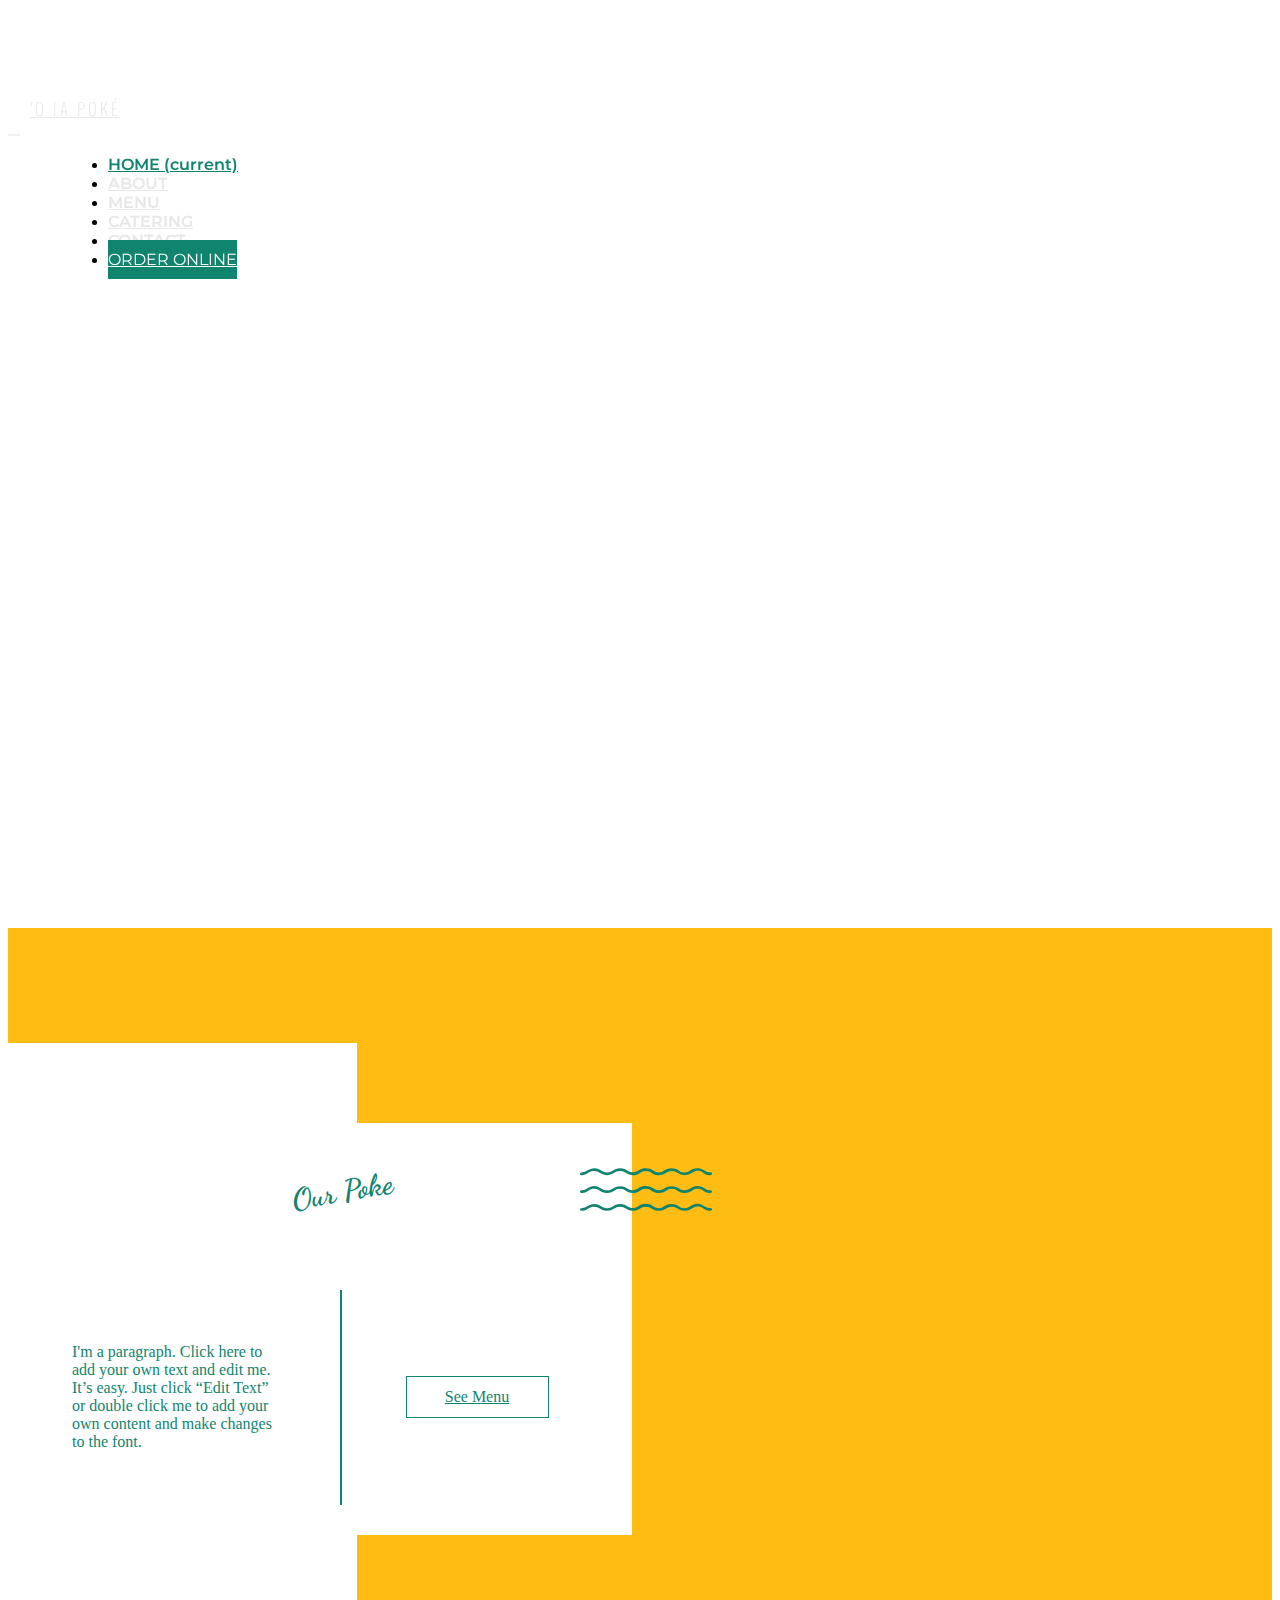
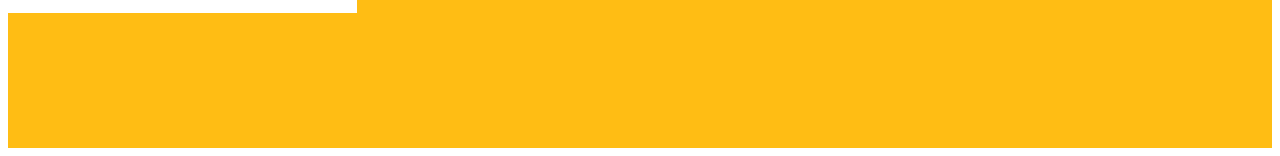
==== index.html @ 4934182b "wix template created" ====
<!DOCTYPE html>
<html lang="en">

<head>
    <meta charset="UTF-8">
    <meta http-equiv="X-UA-Compatible" content="IE=edge">
    <meta name="viewport" content="width=device-width, initial-scale=1.0">
    <title>Document</title>
    <link href="https://fonts.googleapis.com/css2?family=Oswald:wght@200;400;600&display=swap" rel="stylesheet">
    <link
        href="https://fonts.googleapis.com/css2?family=Dancing+Script:wght@400;500;600;700&family=Montserrat:wght@100;200;300;400;500;600&family=Roboto:wght@100;300;400;500&display=swap"
        rel="stylesheet">
    <link rel="stylesheet" href="https://use.fontawesome.com/releases/v5.15.2/css/all.css"
        integrity="sha384-vSIIfh2YWi9wW0r9iZe7RJPrKwp6bG+s9QZMoITbCckVJqGCCRhc+ccxNcdpHuYu" crossorigin="anonymous">
    <link rel="stylesheet" href="https://cdn.jsdelivr.net/npm/bootstrap@4.6.0/dist/css/bootstrap.min.css"
        integrity="sha384-B0vP5xmATw1+K9KRQjQERJvTumQW0nPEzvF6L/Z6nronJ3oUOFUFpCjEUQouq2+l" crossorigin="anonymous">
    <link rel="stylesheet" href="./responsive.css">
    <link rel="stylesheet" href="./style.css">
    <script src="https://code.jquery.com/jquery-3.5.1.slim.min.js"
        integrity="sha384-DfXdz2htPH0lsSSs5nCTpuj/zy4C+OGpamoFVy38MVBnE+IbbVYUew+OrCXaRkfj"
        crossorigin="anonymous"></script>
    <script src="https://cdn.jsdelivr.net/npm/popper.js@1.16.1/dist/umd/popper.min.js"
        integrity="sha384-9/reFTGAW83EW2RDu2S0VKaIzap3H66lZH81PoYlFhbGU+6BZp6G7niu735Sk7lN"
        crossorigin="anonymous"></script>
    <script src="https://cdn.jsdelivr.net/npm/bootstrap@4.6.0/dist/js/bootstrap.min.js"
        integrity="sha384-+YQ4JLhjyBLPDQt//I+STsc9iw4uQqACwlvpslubQzn4u2UU2UFM80nGisd026JF"
        crossorigin="anonymous"></script>
</head>

<body>
    <header>
        <nav class="navbar navbar-expand-lg navbar-light">
            <div class="brandarea">
                <svg preserveAspectRatio="xMidYMid meet" data-bbox="49.003 23 101.997 154"
                    xmlns="http://www.w3.org/2000/svg" width="58" height="88" viewBox="49.003 23 101.997 154"
                    data-type="color" role="img">
                    <defs>
                        <style>
                            #comp-js05lxy4 svg [data-color="1"] {
                                fill: #FFFFFF;
                            }
                        </style>
                    </defs>
                    <g>
                        <path fill="#FFFFFF"
                            d="M150.61 58.867l-10.292-5.746a11.7 11.7 0 0 0-10.99-.261c-.959.435-1.919.958-2.878 1.48 0 0-.087 0-.087.087-8.897 4.962-19.102 11.927-22.852 14.625-.262-.435-.523-.871-.959-1.219.872-2.525 2.529-7.574 4.623-13.232a.793.793 0 0 0 .611.261l11.688-.087a.873.873 0 0 0 .872-.871c0-.435-.436-.871-.872-.871h-11.775c.436-1.219.872-2.35 1.308-3.569h12.909a.873.873 0 0 0 .872-.871.874.874 0 0 0-.872-.871h-12.298c.436-1.132.872-2.35 1.396-3.482l14.828-.087a.873.873 0 0 0 .872-.871c0-.522-.349-.871-.872-.871h-14.13c.349-.783.611-1.567.959-2.35.174.174.349.348.698.348l15.089-.174a.873.873 0 0 0 .872-.871.874.874 0 0 0-.872-.871l-15.089.174h-.087l1.047-2.35c.262-.522.523-.958.785-1.393.087 0 .174.087.349.087h14.217c.523 0 .872-.348.872-.871 0-.522-.349-.871-.872-.871h-13.17c1.396-1.306 3.227-2.263 5.233-2.525l11.6-1.828c.436-.087.785-.522.698-.958s-.523-.783-.959-.696l-11.6 1.828c-3.838.609-7.152 3.047-8.809 6.616a213.332 213.332 0 0 0-3.053 7.051.79.79 0 0 0-.262.609v.087c-3.663 8.967-7.152 19.326-8.548 23.505h-.087V23.871c0-.522-.349-.871-.872-.871s-.872.348-.872.871v43.092h-.087c-1.396-4.179-4.972-14.451-8.548-23.505v-.087c0-.261-.087-.522-.262-.609-1.047-2.525-2.006-4.875-3.053-7.051-1.657-3.569-4.972-6.007-8.809-6.616l-11.6-1.828c-.436-.087-.959.261-.959.696-.087.435.262.958.698.958l11.6 1.828c2.093.348 3.925 1.306 5.408 2.699l-13.345-.174c-.523 0-.872.348-.872.871 0 .522.349.871.872.871l14.217.174c.174 0 .262-.087.436-.087l.785 1.306c.349.783.698 1.48 1.047 2.35h-.087l-15.089-.174a.873.873 0 0 0-.872.871c0 .522.349.871.872.871l15.089.174c.262 0 .523-.174.698-.348.349.783.611 1.567.959 2.35h-14.13c-.436 0-.872.348-.872.871s.349.871.872.871l14.828.087a95.104 95.104 0 0 0 1.396 3.482H77.867c-.523 0-.872.348-.872.871s.349.871.872.871h12.909c.436 1.219.872 2.438 1.308 3.569h-.087l-11.687-.091c-.436 0-.872.348-.872.871s.349.871.872.871h11.949a.794.794 0 0 0 .611-.261c2.093 5.659 3.838 10.795 4.623 13.232-.436.348-.698.783-.959 1.219-3.751-2.612-13.955-9.663-22.939-14.625 0 0-.087 0-.087-.087-.959-.522-1.919-1.045-2.878-1.48-.785-.435-1.57-.696-2.442-.871h-.174c-2.791-.696-5.844-.261-8.373 1.219l-10.205 5.746c-.436.261-.523.783-.349 1.219.262.435.785.609 1.221.348L60.6 54.689c1.657-.958 3.489-1.306 5.321-1.219l-10.467 8.183c-.349.261-.436.871-.174 1.219.174.261.436.348.698.348.174 0 .349-.087.523-.174l11.688-9.141c.611.174 1.134.348 1.744.696.523.261 1.134.609 1.657.871l-11.949 8.967c-.349.261-.436.871-.174 1.219.174.261.436.348.698.348.174 0 .349-.087.523-.174l12.473-9.576a52.915 52.915 0 0 1 2.966 1.741l-10.99 8.618c-.349.261-.436.871-.174 1.219.174.261.436.348.698.348.174 0 .349-.087.523-.174l11.513-9.054c.959.609 1.919 1.219 2.878 1.741l-10.118 7.922c-.349.261-.436.871-.174 1.219.174.261.436.348.698.348.174 0 .349-.087.523-.174l10.554-8.27.087-.087 2.878 1.828-8.984 6.964a.83.83 0 0 0-.262 1.045c-2.878.174-5.669.348-8.373.609h-.087c-1.134.087-2.181.261-3.227.348-3.838.522-7.239 2.873-8.984 6.355l-5.233 10.621c-.174.435 0 .958.349 1.132.087.087.262.087.349.087.349 0 .611-.174.785-.522l5.233-10.621a10.036 10.036 0 0 1 3.751-4.092l-3.925 12.797c-.174.435.087.958.523 1.132.087 0 .174.087.262.087a.837.837 0 0 0 .785-.609l4.71-14.19c.523-.174 1.134-.348 1.657-.348l1.832-.261-4.71 14.277c-.174.435.087.958.523 1.132.087 0 .174.087.262.087a.837.837 0 0 0 .785-.609l4.972-15.06 3.402-.261L67.144 86.9c-.174.435.087.958.523 1.132h.262c.349 0 .698-.261.872-.609l4.536-14.016c1.134-.087 2.268-.174 3.402-.174l-3.751 12.188c-.174.435.087.958.523 1.132h.262a.837.837 0 0 0 .785-.609l4.099-12.797v-.174c.698 0 1.483-.087 2.181-.087l-.087.174c-.349.261-.436.871-.174 1.219.174.261.436.348.698.348.087 0 .262 0 .349-.087l-3.053 9.228c-.174.435.087.958.523 1.132.087 0 .174.087.262.087a.837.837 0 0 0 .785-.609l3.663-11.143c0-.087.087-.261 0-.348 1.221 0 2.355-.087 3.402-.087l-3.489 10.708c-.174.435.087.958.523 1.132.087 0 .174.087.262.087a.837.837 0 0 0 .785-.609l3.576-10.795c.087-.174 0-.348 0-.435 4.361-.087 7.414-.087 7.501-.087h.087c0 .087.087.174.087.174-.087.174-.174.348-.174.522v35.257c-.698-.261-1.221-.609-1.832-1.045-1.483-.871-3.053-1.915-6.193-1.915-3.14 0-4.797 1.045-6.193 1.915-1.396.871-2.704 1.654-5.321 1.654-2.617 0-3.925-.783-5.321-1.654-1.483-.871-3.053-1.915-6.193-1.915-3.14 0-4.797 1.045-6.193 1.915-1.396.871-2.704 1.654-5.321 1.654-.523 0-.872.348-.872.871 0 .522.349.871.872.871 3.14 0 4.797-1.045 6.193-1.915 1.396-.871 2.704-1.654 5.321-1.654 2.617 0 3.925.783 5.321 1.654 1.483.871 3.14 1.915 6.193 1.915 3.053 0 4.797-1.045 6.193-1.915 1.396-.871 2.704-1.654 5.321-1.654 2.617 0 3.925.783 5.321 1.654.785.522 1.657 1.045 2.791 1.393v6.094c-.698-.261-1.221-.609-1.832-1.045-1.483-.871-3.053-1.915-6.193-1.915-3.14 0-4.797 1.045-6.193 1.915-1.396.871-2.704 1.654-5.321 1.654-2.617 0-3.925-.783-5.321-1.654-1.483-.871-3.053-1.915-6.193-1.915-3.14 0-4.797 1.045-6.193 1.915-1.396.871-2.704 1.654-5.321 1.654-.523 0-.872.348-.872.871 0 .522.349.871.872.871 3.14 0 4.797-1.045 6.193-1.915 1.396-.871 2.704-1.654 5.321-1.654 2.617 0 3.925.783 5.321 1.654 1.483.871 3.14 1.915 6.193 1.915 3.053 0 4.797-1.045 6.193-1.915 1.396-.871 2.704-1.654 5.321-1.654 2.617 0 3.925.783 5.321 1.654.785.522 1.657 1.045 2.791 1.393v4.701H54.056v.871c0 19.761 12.385 36.65 29.83 43.266-.087.174-.174.348-.174.522V177h32.795v-9.054c0-.174-.087-.435-.174-.522 17.357-6.616 29.83-23.505 29.83-43.266v-.871h-42.651v-4.701c1.134-.348 2.006-.871 2.791-1.393 1.396-.871 2.704-1.654 5.321-1.654 2.617 0 3.925.784 5.321 1.654 1.483.871 3.14 1.915 6.193 1.915 3.053 0 4.797-1.045 6.193-1.915 1.396-.871 2.704-1.654 5.321-1.654s3.925.784 5.321 1.654c1.483.871 3.14 1.915 6.193 1.915.523 0 .872-.348.872-.871 0-.522-.349-.871-.872-.871-2.617 0-3.925-.784-5.321-1.654-1.483-.871-3.053-1.915-6.193-1.915s-4.797 1.045-6.193 1.915c-1.396.871-2.704 1.654-5.321 1.654s-3.925-.784-5.321-1.654c-1.483-.871-3.053-1.915-6.193-1.915-3.14 0-4.797 1.045-6.193 1.915-.611.348-1.134.696-1.832 1.045v-6.094c1.134-.348 2.006-.871 2.791-1.393 1.396-.871 2.704-1.654 5.321-1.654 2.617 0 3.925.783 5.321 1.654 1.483.871 3.14 1.915 6.193 1.915 3.14 0 4.797-1.045 6.193-1.915 1.396-.871 2.704-1.654 5.321-1.654 2.617 0 3.925.783 5.321 1.654 1.483.871 3.14 1.915 6.193 1.915.523 0 .872-.348.872-.871 0-.522-.349-.871-.872-.871-2.617 0-3.925-.783-5.321-1.654-1.483-.871-3.053-1.915-6.193-1.915-3.14 0-4.797 1.045-6.193 1.915-1.396.871-2.704 1.654-5.321 1.654s-3.925-.783-5.321-1.654c-1.483-.871-3.053-1.915-6.193-1.915-3.14 0-4.797 1.045-6.193 1.915-.611.348-1.134.696-1.832 1.045V72.621c.087 0 3.053 0 7.501.087 0 .174-.087.348 0 .435l3.576 10.795a.837.837 0 0 0 .785.609c.087 0 .174 0 .262-.087.436-.174.698-.609.523-1.132l-3.489-10.708c1.047 0 2.268.087 3.402.087v.348l3.663 11.143a.837.837 0 0 0 .785.609c.087 0 .174 0 .262-.087.436-.174.698-.609.523-1.132l-3.053-9.228c.087.087.262.087.349.087.262 0 .523-.087.698-.348.262-.348.262-.958-.174-1.219l-.174-.174c.698 0 1.483.087 2.181.087v.174l4.099 12.797a.837.837 0 0 0 .785.609h.262c.436-.174.698-.609.523-1.132l-3.838-12.188c1.134.087 2.268.087 3.402.174l4.536 14.016a.837.837 0 0 0 .785.609h.262c.436-.174.698-.609.523-1.132l-4.274-13.319c1.134.087 2.355.174 3.402.261l4.972 15.06a.837.837 0 0 0 .785.609c.087 0 .174 0 .262-.087.436-.174.698-.609.523-1.132l-4.623-14.19 1.832.261c.611.087 1.134.261 1.744.435l4.623 14.19a.837.837 0 0 0 .785.609c.087 0 .174 0 .262-.087.436-.174.698-.609.523-1.132l-4.187-12.71c1.57.958 2.878 2.35 3.751 4.092l5.233 10.621c.174.348.436.522.785.522.087 0 .262 0 .349-.087.436-.174.611-.696.349-1.132l-5.233-10.621c-1.308-2.612-3.489-4.614-6.193-5.659-.174-.174-.523-.261-.785-.261-.611-.174-1.308-.348-2.006-.435-1.047-.174-2.093-.261-3.227-.348h-.087c-2.704-.261-5.582-.435-8.373-.609a.831.831 0 0 0-.262-1.045l-8.984-6.964 2.878-1.828s0 .087.087.087l10.554 8.27c.174.087.349.174.523.174.262 0 .523-.087.698-.348.262-.348.262-.958-.174-1.219l-10.118-7.922c.959-.609 1.919-1.219 2.878-1.741l11.775 8.793c.174.087.349.174.523.174.262 0 .523-.087.698-.348.262-.348.262-.958-.174-1.219l-10.99-8.618c1.047-.609 2.006-1.132 2.966-1.741l12.473 9.576c.174.087.349.174.523.174.262 0 .523-.087.698-.348.262-.348.262-.958-.174-1.219l-11.862-9.141c.523-.261 1.134-.609 1.657-.871.611-.261 1.134-.522 1.744-.696 0 0 0 .087.087.087l11.6 9.141c.174.087.349.174.523.174.262 0 .523-.087.698-.348.262-.348.262-.958-.174-1.219l-10.467-8.183a9.882 9.882 0 0 1 5.233 1.219l10.292 5.746c.436.261.959.087 1.221-.348.347-.17.259-.692-.177-.953zm-48.844 42.221h-3.489V96.3h3.402v4.788h.087zm-3.489-26.9c.523.261 1.134.435 1.744.435.611 0 1.221-.174 1.744-.435v2.176h-3.489v-2.176zm3.489 20.458h-3.489v-6.094h3.402v6.094h.087zm0-7.835h-3.489v-3.482h3.402v3.482h.087zm0-5.223h-3.489v-3.482h3.402v3.482h.087zM77.78 71.315l8.722-6.703.174-.174c.959.609 1.919 1.306 2.878 1.915l-6.193 4.788c-1.83 0-3.662.087-5.581.174zm8.461-.261l4.536-3.482.174-.174c2.355 1.567 4.099 2.873 5.146 3.569v.087c-1.134-.174-4.972-.174-9.856 0zm28.434 96.892v7.4H85.368v-7.4c4.623 1.567 9.507 2.438 14.653 2.438 5.147 0 10.031-.871 14.654-2.438zm-14.653.697c-24.073 0-43.785-19.5-44.221-43.614h88.53c-.524 24.113-20.236 43.614-44.309 43.614zm1.744-45.356h-3.489v-4.266c.523.087 1.047.087 1.744.087.611 0 1.221-.087 1.744-.087v4.266zm0-6.094c-.523.087-1.047.174-1.744.174-.698 0-1.221-.087-1.744-.174v-6.268c.523.087 1.047.087 1.744.087.611 0 1.221-.087 1.744-.087v6.268zm-1.744-7.835c-.611 0-1.221-.087-1.744-.174v-6.355h3.402v6.355c-.437.174-1.048.174-1.658.174zm3.837-38.478c1.047-.783 2.878-2.089 5.146-3.656.087.087.087.174.174.174l4.536 3.482h-9.856zm9.682-6.268l8.722 6.703c-1.919-.087-3.751-.174-5.495-.174l-6.193-4.788c.872-.609 1.832-1.219 2.878-1.915-.086 0 .001.087.088.174z"
                            data-color="1"></path>
                        <path fill="#FFFFFF"
                            d="M116.855 58.17l-10.379.087a.873.873 0 0 0-.872.871c0 .435.436.871.872.871l10.379-.087a.872.872 0 0 0 0-1.742z"
                            data-color="1"></path>
                        <path fill="#FFFFFF"
                            d="M93.567 59.998c.523 0 .872-.348.872-.871s-.349-.871-.872-.871l-10.379-.086c-.436 0-.872.348-.872.871s.349.871.872.871l10.379.086z"
                            data-color="1"></path>
                    </g>
                </svg>
                <a class="navbar-brand" href="#">'O IA POKÉ</a>
            </div>
            <button class="navbar-toggler" type="button" data-toggle="collapse" data-target="#navbarNav"
                aria-controls="navbarNav" aria-expanded="false" aria-label="Toggle navigation">
                <span class="navbar-toggler-icon"></span>
            </button>
            <div class="collapse navbar-collapse" id="navbarNav">
                <ul class="navbar-nav">
                    <li class="nav-item active">
                        <a class="nav-link hover-different" href="#">HOME <span class="sr-only">(current)</span></a>
                    </li>
                    <li class="nav-item">
                        <a class="nav-link color-different hover-different" href="#">ABOUT</a>
                    </li>
                    <li class="nav-item">
                        <a class="nav-link color-different hover-different" href="#">MENU</a>
                    </li>
                    <li class="nav-item">
                        <a class="nav-link color-different hover-different" href="#" tabindex="-1">CATERING</a>
                    </li>
                    <li class="nav-item">
                        <a class="nav-link color-different hover-different" href="#" tabindex="-1">CONTACT</a>
                    </li>
                    <li class="nav-item">
                        <a class="nav-link btn-green" href="#" tabindex="-1">ORDER ONLINE</a>
                    </li>
                </ul>
            </div>
        </nav>
    </header>
    <main>
        <section class="bannerarea">
            <div class="bannercontent">
                <h1 class="bannertitle">
                    ‘O ia Poké
                </h1>
                <p class="bannertext">
                    QUALITY PRODUCTS. HAWAIIAN FLAVOURS.
                </p>
                <p class="secondbannertext">
                    Open Daily for Takeout & Delivery
                </p>
            </div>
        </section>
        <section class="positionimages">
            <div class="backgroundimage">
                <img src="https://static.wixstatic.com/media/45d10e_821a466df0734899a40dfac6e19fcecb~mv2_d_1920_2880_s_2.jpg/v1/crop/x_0,y_275,w_1920,h_2562/fill/w_411,h_550,al_c,q_80,usm_0.66_1.00_0.01/sam-wermut-685704-unsplash.webp"
                    alt="">
            </div>
            <div class="svguna">
                <svg preserveAspectRatio="xMidYMid meet" data-bbox="47.499 83.002 105.003 33.999"
                    xmlns="http://www.w3.org/2000/svg" width="132" height="43" viewBox="47.499 83.002 105.003 33.999"
                    data-type="color" role="img">
                    <defs>
                        <style>
                            #comp-js4ex0gm svg [data-color="1"] {
                                fill: #10846F;
                            }
                        </style>
                    </defs>
                    <g>
                        <path fill="#10846f"
                            d="M49.427 88.593c2.19-.202 3.483-1.009 4.678-1.817 1.393-1.009 2.886-1.514 4.578-1.514 2.289 0 3.384.707 4.578 1.514 1.294.808 2.787 1.817 5.673 1.817h.099c2.886 0 4.379-.909 5.673-1.817 1.294-.808 2.289-1.514 4.479-1.514 2.289 0 3.682.707 4.777 1.514 1.294.808 2.488 1.817 5.374 1.817h.1c1.692 0 3.384-.404 4.877-1.211.398-.202.697-.404.995-.606 1.194-.808 2.289-1.514 4.578-1.514s3.384.707 4.578 1.514c.299.202.597.404.995.606 1.493.808 3.284 1.211 4.976 1.211 2.886 0 4.379-1.009 5.673-1.817 1.194-.808 2.289-1.514 4.479-1.514 2.289 0 3.284.707 4.479 1.514 1.294.909 2.787 1.817 5.673 1.817h.1c2.886 0 4.379-1.009 5.673-1.817.796-.505 1.592-1.009 2.488-1.312 1.792-.505 4.18-.404 5.773.707l.896.606c1.095.808 2.389 1.615 4.678 1.817.823.073 2.155-.032 2.155-1.185 0-.591-.473-1.071-1.056-1.071-.97 0-1.901-.025-2.841-.356-.765-.269-1.453-.696-2.139-1.124-.697-.505-1.393-.909-2.289-1.211-.498-.202-.896-.303-1.493-.404-.597-.101-1.194-.202-1.891-.202-1.194 0-2.488.202-3.583.707-1.194.505-2.19 1.312-3.384 1.918-1.095.505-2.19.808-3.384.808-2.289 0-3.185-.808-4.479-1.615-1.294-.909-2.787-1.716-5.673-1.716s-4.578 1.009-5.872 1.817c-.597.404-1.194.808-1.891 1.11-2.389.909-4.777.101-6.867-1.211-.796-.505-1.592-1.01-2.389-1.312-1.792-.606-3.981-.707-5.773-.303-1.393.303-2.488.909-3.682 1.615-1.294.808-2.787 1.514-4.379 1.514s-2.986-.606-4.28-1.413c-1.294-.808-2.787-1.817-5.673-1.817s-4.379.909-5.673 1.817c-1.294.808-2.389 1.514-4.678 1.514-1.194 0-2.289-.202-3.384-.707-1.194-.606-2.289-1.514-3.583-2.019-3.085-1.312-6.37-.505-9.057 1.211-.796.505-1.592 1.01-2.588 1.211-.597.202-1.194.202-1.692.303-.498 0-1.095.101-1.294.707-.1.404 0 .909.398 1.211.399.202 1.096.202 1.494.202z"
                            data-color="1"></path>
                        <path fill="#10846f"
                            d="M49.427 102.787c2.19-.202 3.483-1.01 4.678-1.817 1.393-1.009 2.886-1.514 4.578-1.514 2.289 0 3.384.707 4.578 1.514 1.294.808 2.787 1.817 5.673 1.817h.099c2.886 0 4.379-.909 5.673-1.817 1.294-.808 2.289-1.514 4.479-1.514 2.289 0 3.682.707 4.777 1.514 1.294.808 2.488 1.817 5.374 1.817h.1c1.692 0 3.384-.404 4.877-1.211.398-.202.697-.404.995-.606 1.194-.808 2.289-1.514 4.578-1.514s3.384.707 4.578 1.514c.299.202.597.404.995.606 1.493.808 3.284 1.211 4.976 1.211 2.886 0 4.379-1.01 5.673-1.817 1.194-.808 2.289-1.514 4.479-1.514 2.289 0 3.284.707 4.479 1.514 1.294.909 2.787 1.817 5.673 1.817h.1c2.886 0 4.379-1.01 5.673-1.817.796-.505 1.592-1.009 2.488-1.312 1.792-.505 4.18-.404 5.773.707l.896.606c1.095.808 2.389 1.615 4.678 1.817.823.073 2.155-.032 2.155-1.185 0-.591-.473-1.071-1.056-1.071-.97 0-1.901-.025-2.841-.356-.765-.269-1.453-.696-2.139-1.124-.697-.505-1.393-.909-2.289-1.211-.498-.202-.896-.303-1.493-.404-.597-.101-1.194-.202-1.891-.202-1.194 0-2.488.202-3.583.707-1.194.505-2.19 1.312-3.384 1.918-1.095.505-2.19.808-3.384.808-2.289 0-3.185-.808-4.479-1.615-1.294-.909-2.787-1.716-5.673-1.716s-4.578 1.01-5.872 1.817c-.597.404-1.194.808-1.891 1.11-2.389.909-4.777.101-6.867-1.211-.796-.505-1.592-1.01-2.389-1.312-1.792-.606-3.981-.707-5.773-.303-1.393.303-2.488.909-3.682 1.615-1.294.808-2.787 1.514-4.379 1.514s-2.986-.606-4.28-1.413c-1.294-.808-2.787-1.817-5.673-1.817s-4.379.909-5.673 1.817c-1.294.808-2.389 1.514-4.678 1.514-1.194 0-2.289-.202-3.384-.707-1.194-.606-2.289-1.514-3.583-2.019-3.085-1.312-6.37-.505-9.057 1.211-.796.505-1.592 1.01-2.588 1.211-.597.202-1.194.202-1.692.303-.498 0-1.095.101-1.294.707-.1.404 0 .909.398 1.211.399.202 1.096.202 1.494.202z"
                            data-color="1"></path>
                        <path fill="#10846f"
                            d="M49.427 116.982c2.19-.202 3.483-1.01 4.678-1.817 1.393-1.01 2.886-1.514 4.578-1.514 2.289 0 3.384.707 4.578 1.514 1.294.808 2.787 1.817 5.673 1.817h.099c2.886 0 4.379-.909 5.673-1.817 1.294-.808 2.289-1.514 4.479-1.514 2.289 0 3.682.707 4.777 1.514 1.294.808 2.488 1.817 5.374 1.817h.1c1.692 0 3.384-.404 4.877-1.211.398-.202.697-.404.995-.606 1.194-.808 2.289-1.514 4.578-1.514s3.384.707 4.578 1.514c.299.202.597.404.995.606 1.493.808 3.284 1.211 4.976 1.211 2.886 0 4.379-1.01 5.673-1.817 1.194-.808 2.289-1.514 4.479-1.514 2.289 0 3.284.707 4.479 1.514 1.294.909 2.787 1.817 5.673 1.817h.1c2.886 0 4.379-1.01 5.673-1.817.796-.505 1.592-1.01 2.488-1.312 1.792-.505 4.18-.404 5.773.707l.896.606c1.095.808 2.389 1.615 4.678 1.817.823.073 2.155-.032 2.155-1.185 0-.591-.473-1.071-1.056-1.071-.97 0-1.901-.025-2.841-.356-.765-.269-1.453-.696-2.139-1.124-.697-.505-1.393-.909-2.289-1.211-.498-.202-.896-.303-1.493-.404-.597-.101-1.194-.202-1.891-.202-1.194 0-2.488.202-3.583.707-1.194.505-2.19 1.312-3.384 1.918-1.095.505-2.19.808-3.384.808-2.289 0-3.185-.808-4.479-1.615-1.294-.909-2.787-1.716-5.673-1.716s-4.578 1.009-5.872 1.817c-.597.404-1.194.808-1.891 1.11-2.389.909-4.777.101-6.867-1.211-.796-.505-1.592-1.009-2.389-1.312-1.792-.606-3.981-.707-5.773-.303-1.393.303-2.488.909-3.682 1.615-1.294.808-2.787 1.514-4.379 1.514s-2.986-.606-4.28-1.413c-1.294-.808-2.787-1.817-5.673-1.817s-4.379.909-5.673 1.817c-1.294.808-2.389 1.514-4.678 1.514-1.194 0-2.289-.202-3.384-.707-1.194-.606-2.289-1.514-3.583-2.019-3.085-1.312-6.37-.505-9.057 1.211-.796.505-1.592 1.009-2.588 1.211-.597.202-1.194.202-1.692.303-.498 0-1.095.101-1.294.707-.1.404 0 .909.398 1.211.399.202 1.096.202 1.494.202z"
                            data-color="1"></path>
                    </g>
                </svg>
            </div>
            <div class="positionimagecontent">
                <h1 class="positionimagetitle">
                    Our Poke
                </h1>
                <div class="gverdigverd">
                    <aside class="positionleft">
                        <p class="lefttext">
                            I'm a paragraph. Click here to add your own text and edit me. It’s easy. Just click “Edit
                            Text” or double click me to add your own content and make changes to the font.
                        </p>
                    </aside>
                    <aside class="positionright">
                        <a href="#">See Menu</a>
                    </aside>
                </div>
            </div>
        </section>
        <div class="sidebar">
            <ul>
                <li><a href="#"><i class="fab fa-facebook-f"></i></a></li>
                <li><a href="#"><i class="fab fa-pinterest-p"></i></a></li>
                <li><a href="#"><i class="fab fa-youtube"></i></a></li>
                <li><a href="#"><i class="fab fa-twitter"></i></a></li>
                <li><a href="#"><i class="fab fa-instagram"></i></a></li>
            </ul>
        </div>
    </main>
</body>

</html>
---- style.css ----
/* font-family: 'Dancing Script', cursive;
font-family: 'Montserrat', sans-serif;
font-family: 'Roboto', sans-serif; 
font-family: 'Oswald', sans-serif; */

.navbar-toggler {
    border: none!important;
}

.navbar-light .navbar-toggler-icon {
    background-image: url("https://static.wixstatic.com/media/45d10e_9d91902d09d84498aa49f9bf83b8c824~mv2_d_1602_2457_s_2.gif")!important;
}

.brandarea {
    display: flex;
    flex-direction: column;
    align-items: flex-start;
    width: 135px;
}

nav {
    min-height: 129px!important;
    box-sizing: border-box!important;
}

.collapse {
    justify-content: flex-end!important;
    height: 120px!important;
    align-items: flex-start;

}

.navbar-collapse ul li {
    margin-left: 60px;
}

.brandarea svg {
    margin: auto;
}

.brandarea a {
    margin: auto!important;
    color: #e8e6e6!important;
    font-size: 17px;
    font-family: 'Oswald', sans-serif;
    letter-spacing: 3px;
    font-weight: 200;
}

header {
    background: transparent!important;
    position: fixed;
    z-index: 10;
    width: 100%;
}

.active .nav-link {
    color: #10846f!important;
}

.navbar-nav .nav-link {
    font-family: 'Montserrat', sans-serif;
    font-size: 16px;
    font-weight: 600;
    transition-duration: 0.3s!important;
}

.navbar-nav .hover-different:hover {
    color: #10846f!important;
}

.color-different {
    color: #e8e6e6!important;
}

.btn-green {
    background-color: #10846f!important;
    color: white!important;
    width: 156px;
    height: 41px;
    font-weight: 400!important;
    margin-right: 20px;
    text-align: center;
    padding: 10px 0px!important;
    letter-spacing: 0px;
}

.btn-green:hover {
    background-color: white!important;
    color: #10846f!important;
}

.bannerarea{
    background-repeat: no-repeat;
    background-image: url("https://static.wixstatic.com/media/84770f_2f0fbc24c82448d7b19dbfdf38d8b049~mv2_d_4752_3168_s_4_2.jpg/v1/fill/w_1903,h_964,al_c,q_85,usm_0.66_1.00_0.01/84770f_2f0fbc24c82448d7b19dbfdf38d8b049~mv2_d_4752_3168_s_4_2.webp");
    background-size: cover;
    display: flex;
    justify-content: center;
    align-items: center;
    max-height: 920px;
    height: 920px;
}

.bannertitle {
    font-size: 176px;
    font-weight: 600;
    font-family: 'Dancing Script', cursive;
    color: white;
    transform: rotate(350deg);
    letter-spacing: 5px;
}

.bannercontent {
    display: flex;
    justify-content: center;
    align-items: center;
    flex-direction: column;
}

.bannertext {
    color: white;
    font-size: 24px;
    font-weight: 600;
    font-family: 'Roboto', sans-serif;
    margin-top: 15px;
    letter-spacing: 3px;
}

.bannercontent .secondbannertext {
    color: white;
    font-size: 19px;
    font-weight: 600;
    font-family: 'Montserrat', sans-serif;
}


.positionimages {
    background-color: rgb(255 189 20);
    max-height: 820px;
    height: 820px;
    position: relative;
}

.backgroundimage {
    width: 431px;
    height: 570px;
    position: absolute;
    
    right: 915px;
    top: 115px;
    background-color: white;
    display: flex;
    align-items: center;
    justify-content: center;
}

.positionimagecontent {
    display: flex;
    flex-direction: column;
    justify-content: space-around;
    align-items: center;
    height: 412px;
    width: 620px;
    background-color: white;
    padding: 0px 20px 0px 60px;
    box-sizing: border-box;
    position: absolute;
   
    top: 195px;
    right: 640px;
}

.gverdigverd {
    display: flex;
    align-items: center;
    justify-content: space-around;
    height: 215px;
    width: 100%;
}

.positionleft {
    width: 50%;
    border-right: solid 2px #10846f;
    height: 100%;
    color: #10846f;
    display: flex;
    align-items: center;
    box-sizing: border-box;
}

.lefttext {
    width: 200px;
}

.positionright {
    width: 50%;
    display: flex;
    align-items: center;
    justify-content: center;
}

.positionright a {
    color: #10846f;
    width: 141px;
    height: 40px;
    display: flex;
    justify-content: center;
    align-items: center;
    border: solid 1px #10846f;
    transition-duration: 0.3s;
}

.positionright a:hover {
    color: #fff;
    background-color: #10846f;
    text-decoration: none!important;
}

.positionimagetitle {
    font-size: 30px;
    transform: rotate(350deg);
    font-family: 'Dancing Script', cursive;
    font-weight: 700;
    color: #10846f;
}

.svguna {
    position: absolute;
    
    right: 560px;
    top: 240px;
    z-index: 1;
}

.sidebar ul {
    list-style: none;
    display: flex;
    flex-direction: column;
    justify-content: space-around;
    align-items: center;
    margin: 0px;
    padding: 0px;
    height: 200px;

}

.sidebar {
    position: fixed;
    right: 20px;
    top: 295px;
    display: flex;
    justify-content: flex-start;
    width: 40px;
}

.sidebar ul li a {
    color: white;
    font-size: 16px;
    
}
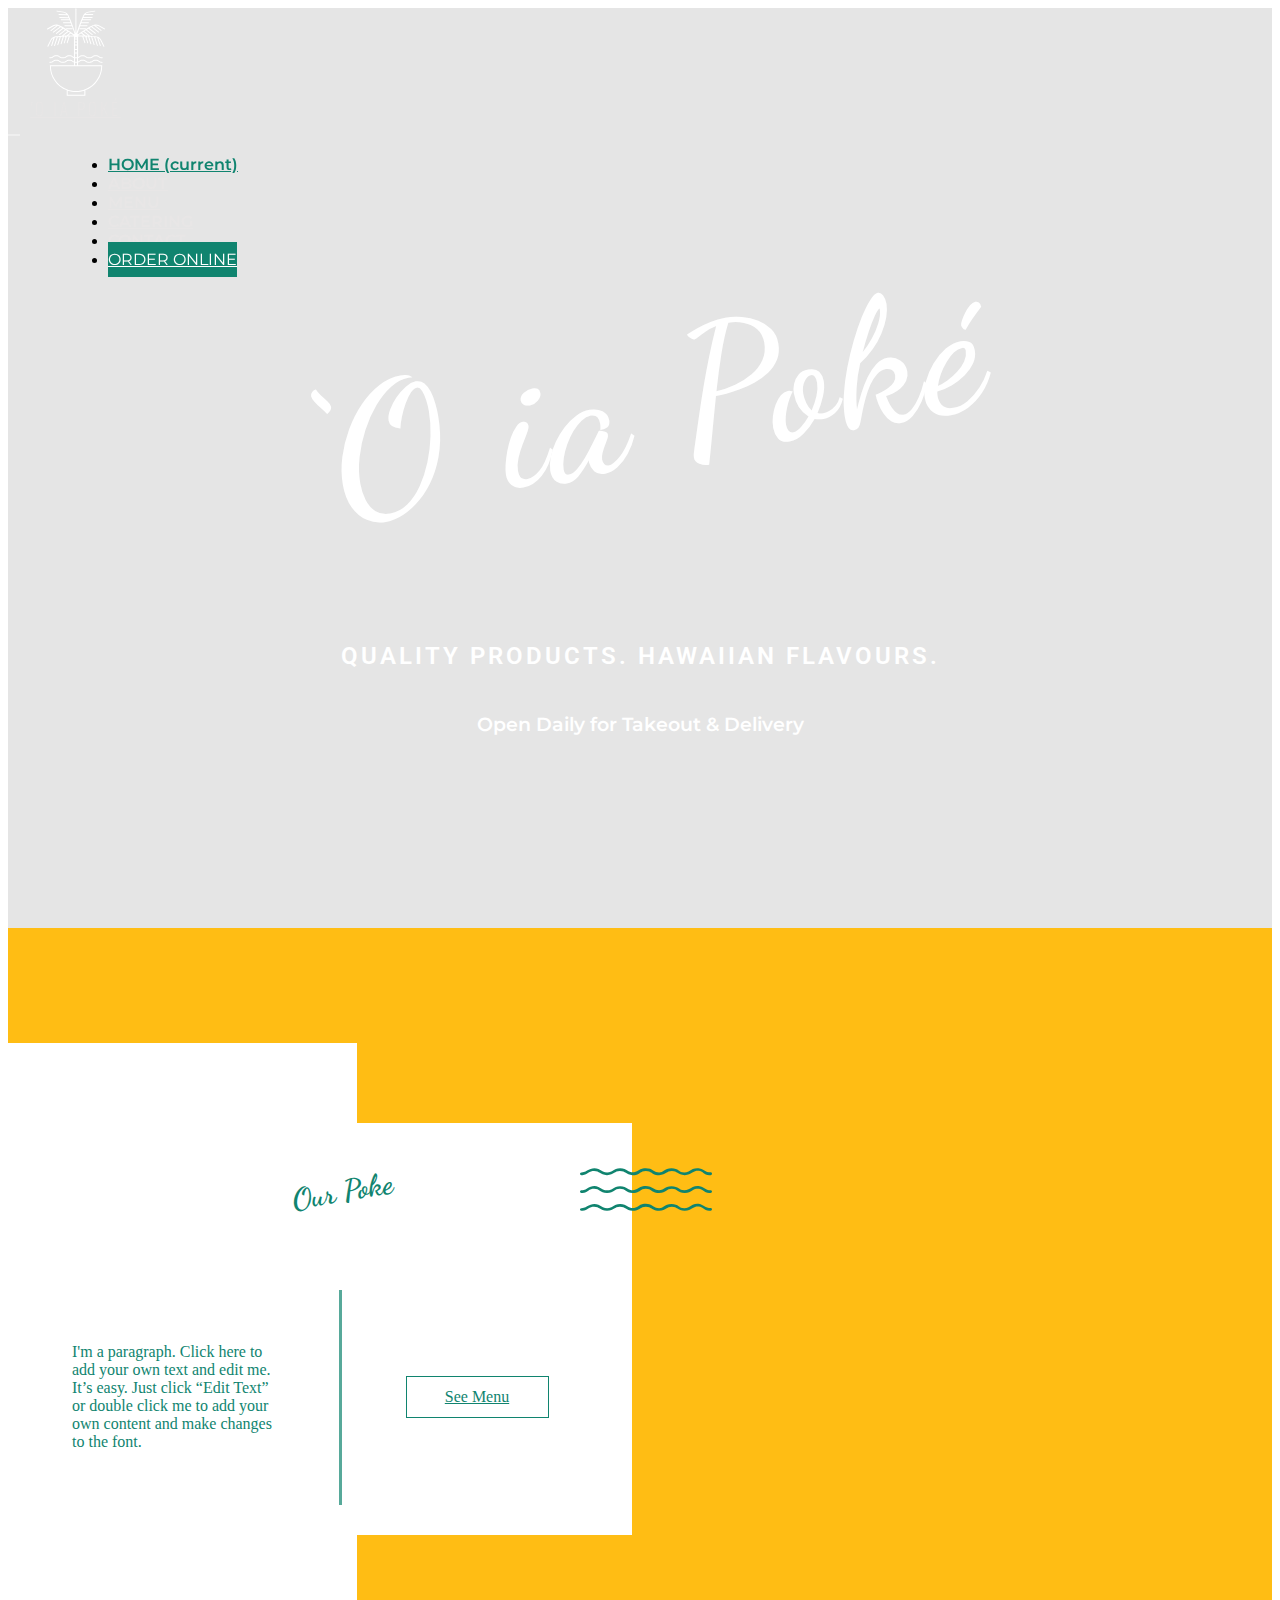
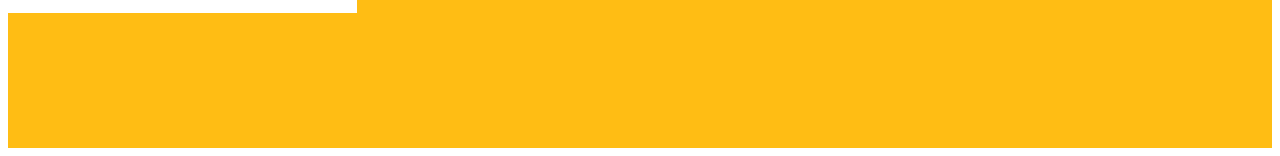
==== commit 5c8e8688: "icons changed and added blur on banner" ====
--- a/index.html
+++ b/index.html
@@ -145,9 +145,9 @@
         </section>
         <div class="sidebar">
             <ul>
-                <li><a href="#"><i class="fab fa-facebook-f"></i></a></li>
-                <li><a href="#"><i class="fab fa-pinterest-p"></i></a></li>
-                <li><a href="#"><i class="fab fa-youtube"></i></a></li>
+                <li><a href="#"><i class="fab fa-foursquare"></i></a></li>
+                <li><a href="#"><i class="fab fa-yelp"></i></a></li>
+                <li><a href="#"><i class="fab fa-tripadvisor"></i></a></li>
                 <li><a href="#"><i class="fab fa-twitter"></i></a></li>
                 <li><a href="#"><i class="fab fa-instagram"></i></a></li>
             </ul>
--- a/style.css
+++ b/style.css
@@ -63,6 +63,7 @@
     font-size: 16px;
     font-weight: 600;
     transition-duration: 0.3s!important;
+    padding: 8px 0px!important;
 }
 
 .navbar-nav .hover-different:hover {
@@ -115,6 +116,9 @@
     justify-content: center;
     align-items: center;
     flex-direction: column;
+    width: 100%;
+    height: 100%;
+    background-color: rgba(0, 0, 0, 0.1);
 }
 
 .bannertext {
@@ -145,7 +149,6 @@
     width: 431px;
     height: 570px;
     position: absolute;
-    
     right: 915px;
     top: 115px;
     background-color: white;
@@ -165,7 +168,6 @@
     padding: 0px 20px 0px 60px;
     box-sizing: border-box;
     position: absolute;
-   
     top: 195px;
     right: 640px;
 }
@@ -180,7 +182,7 @@
 
 .positionleft {
     width: 50%;
-    border-right: solid 2px #10846f;
+    border-right: solid 3px rgba(16 ,132 ,111 ,0.7);
     height: 100%;
     color: #10846f;
     display: flex;
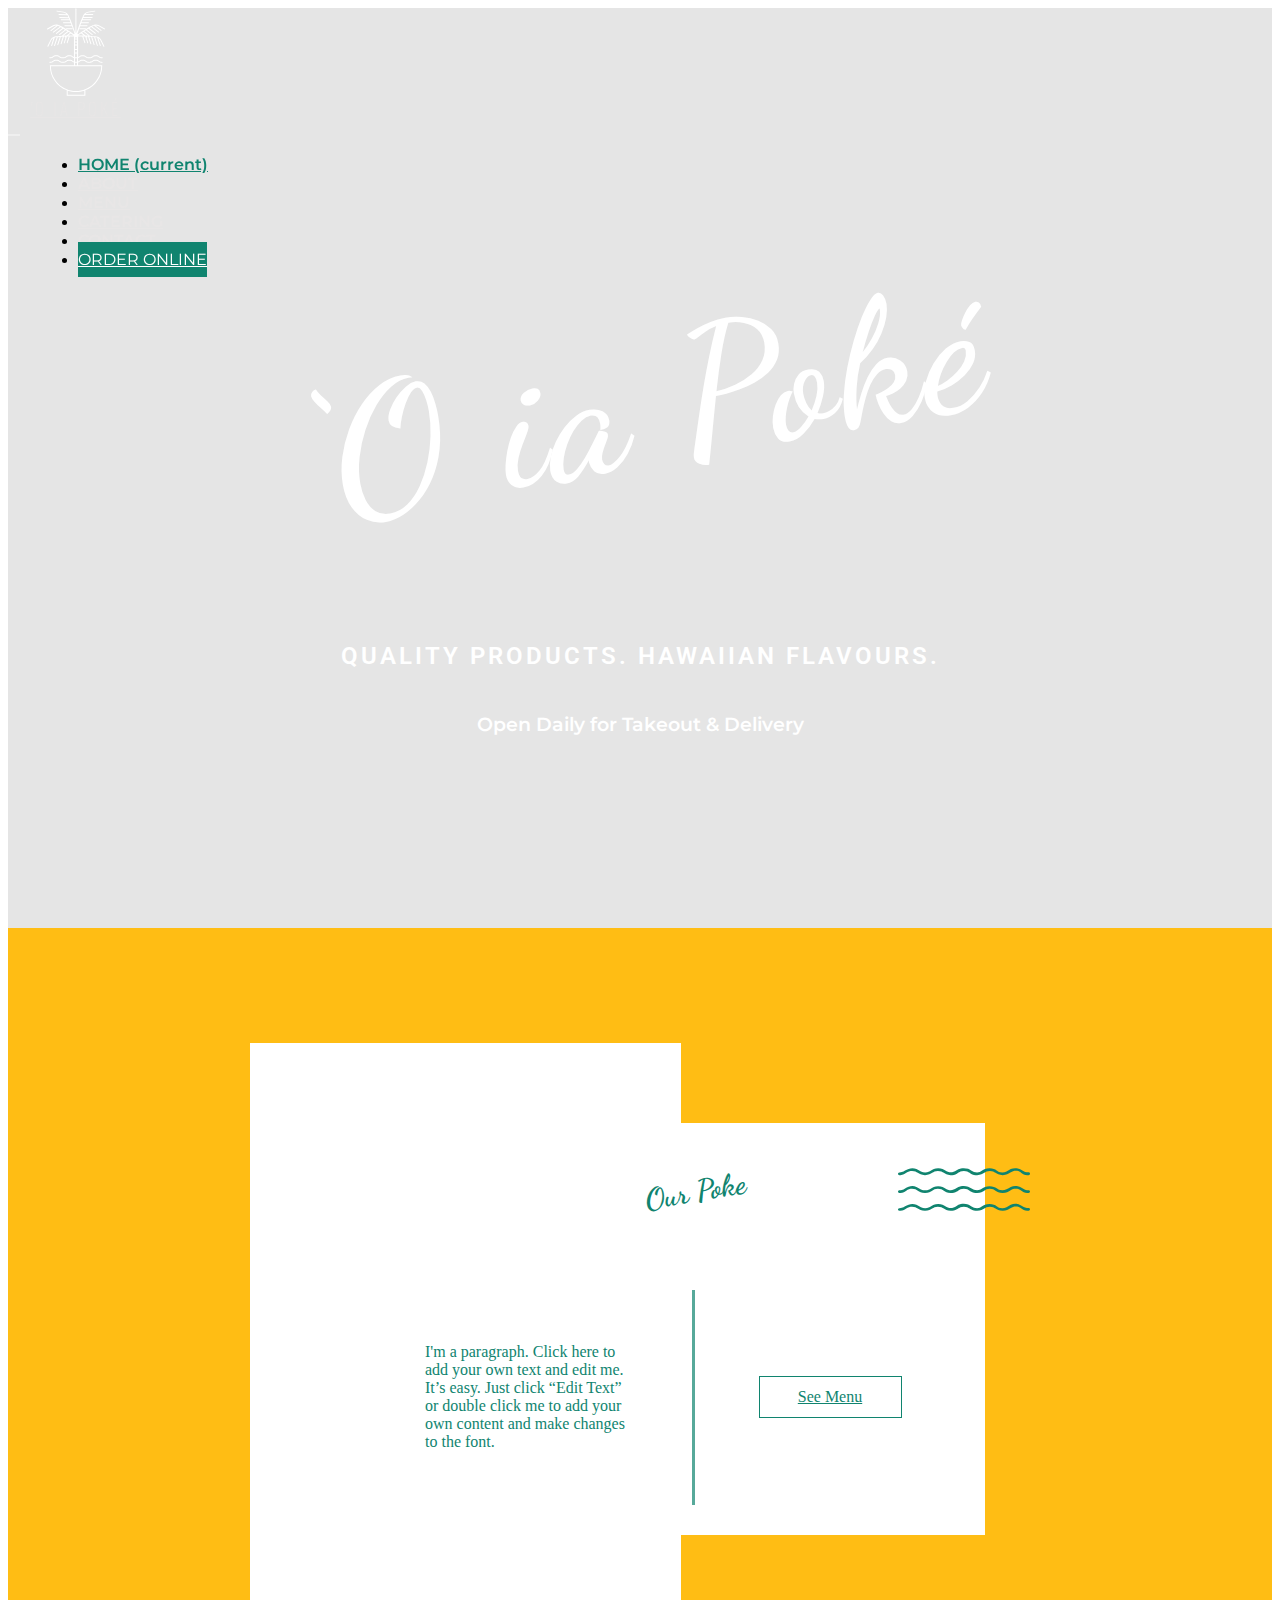
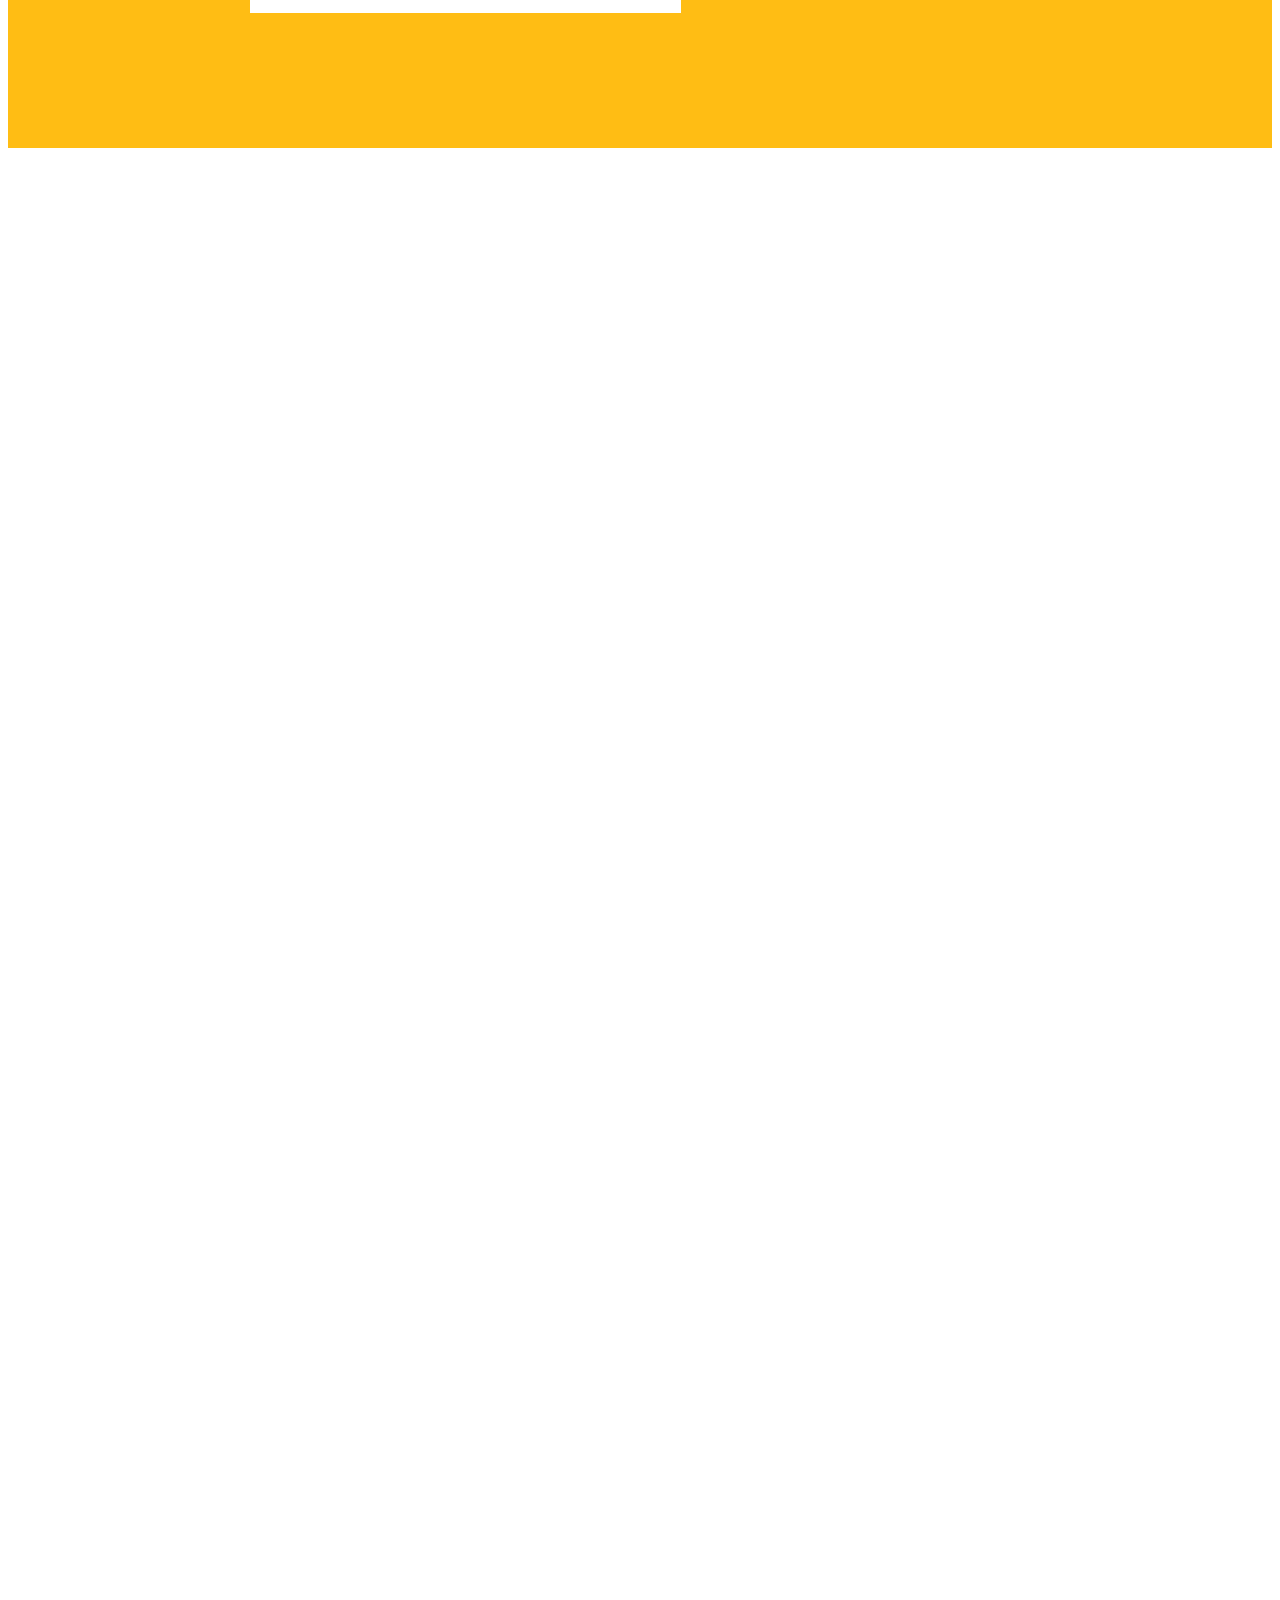
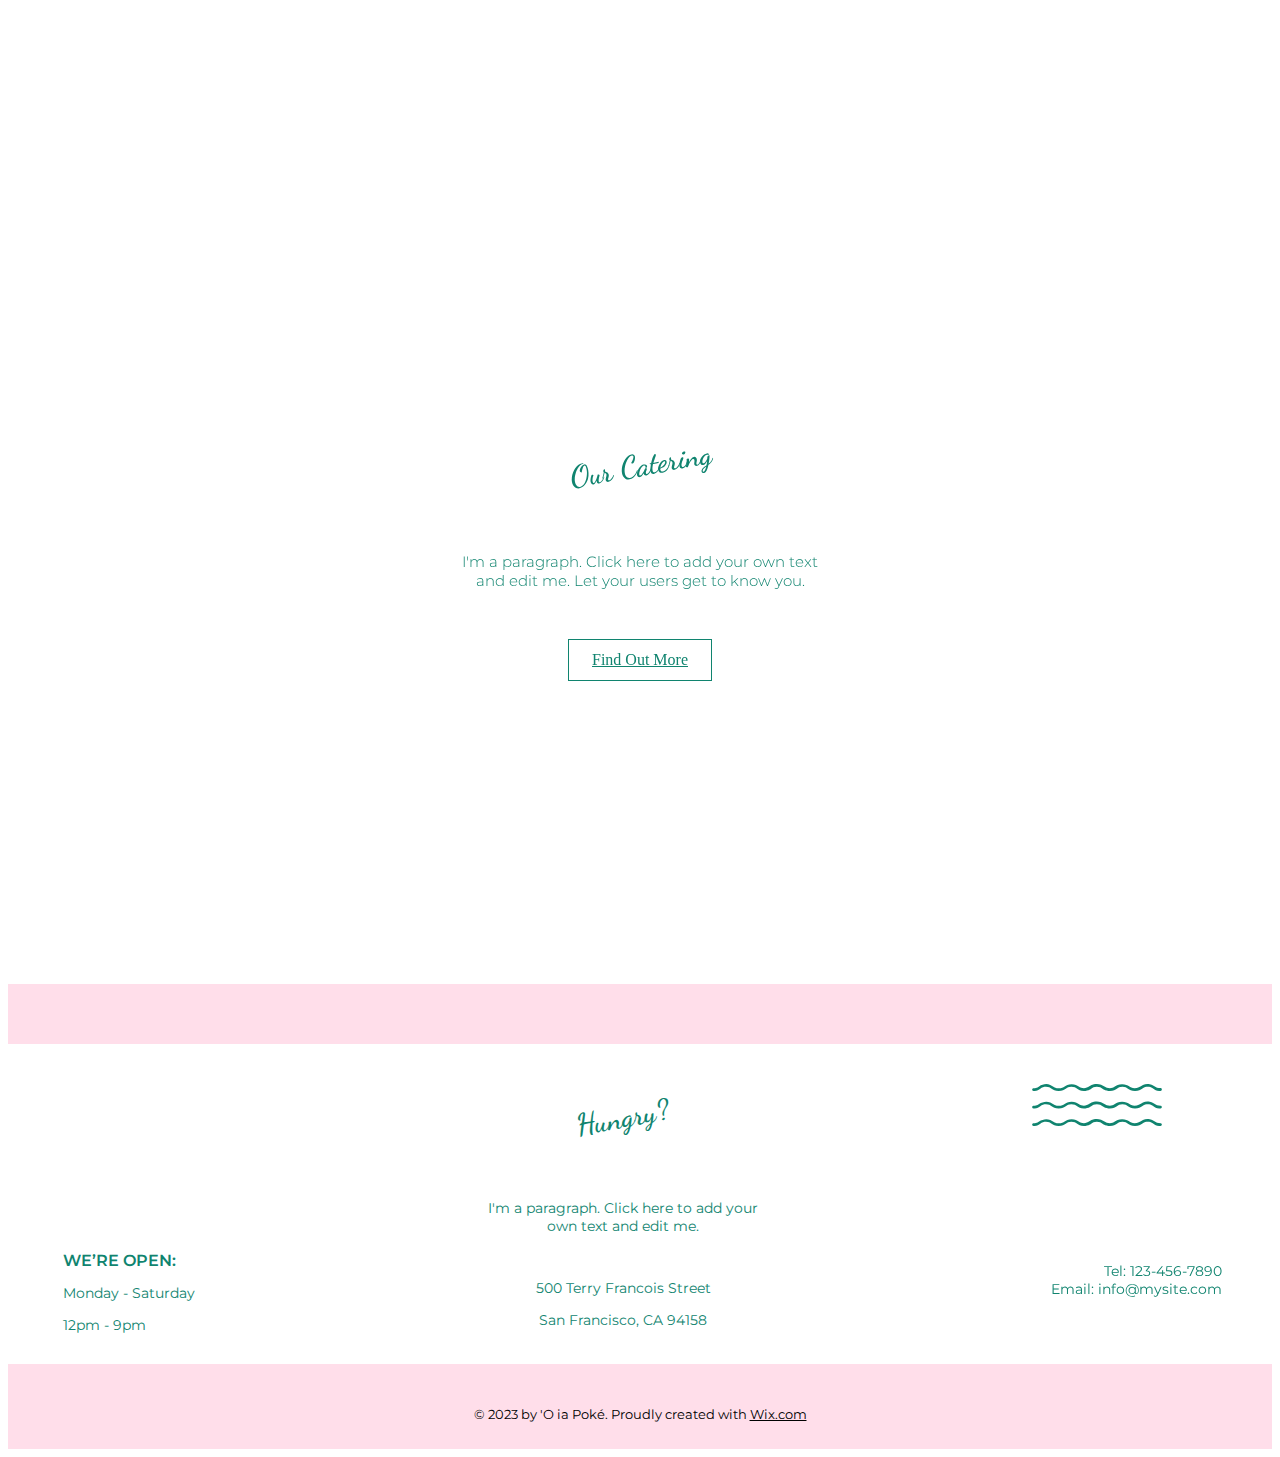
==== commit 78b77c5c: "finished home page" ====
--- a/index.html
+++ b/index.html
@@ -98,48 +98,51 @@
             </div>
         </section>
         <section class="positionimages">
-            <div class="backgroundimage">
-                <img src="https://static.wixstatic.com/media/45d10e_821a466df0734899a40dfac6e19fcecb~mv2_d_1920_2880_s_2.jpg/v1/crop/x_0,y_275,w_1920,h_2562/fill/w_411,h_550,al_c,q_80,usm_0.66_1.00_0.01/sam-wermut-685704-unsplash.webp"
-                    alt="">
-            </div>
-            <div class="svguna">
-                <svg preserveAspectRatio="xMidYMid meet" data-bbox="47.499 83.002 105.003 33.999"
-                    xmlns="http://www.w3.org/2000/svg" width="132" height="43" viewBox="47.499 83.002 105.003 33.999"
-                    data-type="color" role="img">
-                    <defs>
-                        <style>
-                            #comp-js4ex0gm svg [data-color="1"] {
-                                fill: #10846F;
-                            }
-                        </style>
-                    </defs>
-                    <g>
-                        <path fill="#10846f"
-                            d="M49.427 88.593c2.19-.202 3.483-1.009 4.678-1.817 1.393-1.009 2.886-1.514 4.578-1.514 2.289 0 3.384.707 4.578 1.514 1.294.808 2.787 1.817 5.673 1.817h.099c2.886 0 4.379-.909 5.673-1.817 1.294-.808 2.289-1.514 4.479-1.514 2.289 0 3.682.707 4.777 1.514 1.294.808 2.488 1.817 5.374 1.817h.1c1.692 0 3.384-.404 4.877-1.211.398-.202.697-.404.995-.606 1.194-.808 2.289-1.514 4.578-1.514s3.384.707 4.578 1.514c.299.202.597.404.995.606 1.493.808 3.284 1.211 4.976 1.211 2.886 0 4.379-1.009 5.673-1.817 1.194-.808 2.289-1.514 4.479-1.514 2.289 0 3.284.707 4.479 1.514 1.294.909 2.787 1.817 5.673 1.817h.1c2.886 0 4.379-1.009 5.673-1.817.796-.505 1.592-1.009 2.488-1.312 1.792-.505 4.18-.404 5.773.707l.896.606c1.095.808 2.389 1.615 4.678 1.817.823.073 2.155-.032 2.155-1.185 0-.591-.473-1.071-1.056-1.071-.97 0-1.901-.025-2.841-.356-.765-.269-1.453-.696-2.139-1.124-.697-.505-1.393-.909-2.289-1.211-.498-.202-.896-.303-1.493-.404-.597-.101-1.194-.202-1.891-.202-1.194 0-2.488.202-3.583.707-1.194.505-2.19 1.312-3.384 1.918-1.095.505-2.19.808-3.384.808-2.289 0-3.185-.808-4.479-1.615-1.294-.909-2.787-1.716-5.673-1.716s-4.578 1.009-5.872 1.817c-.597.404-1.194.808-1.891 1.11-2.389.909-4.777.101-6.867-1.211-.796-.505-1.592-1.01-2.389-1.312-1.792-.606-3.981-.707-5.773-.303-1.393.303-2.488.909-3.682 1.615-1.294.808-2.787 1.514-4.379 1.514s-2.986-.606-4.28-1.413c-1.294-.808-2.787-1.817-5.673-1.817s-4.379.909-5.673 1.817c-1.294.808-2.389 1.514-4.678 1.514-1.194 0-2.289-.202-3.384-.707-1.194-.606-2.289-1.514-3.583-2.019-3.085-1.312-6.37-.505-9.057 1.211-.796.505-1.592 1.01-2.588 1.211-.597.202-1.194.202-1.692.303-.498 0-1.095.101-1.294.707-.1.404 0 .909.398 1.211.399.202 1.096.202 1.494.202z"
-                            data-color="1"></path>
-                        <path fill="#10846f"
-                            d="M49.427 102.787c2.19-.202 3.483-1.01 4.678-1.817 1.393-1.009 2.886-1.514 4.578-1.514 2.289 0 3.384.707 4.578 1.514 1.294.808 2.787 1.817 5.673 1.817h.099c2.886 0 4.379-.909 5.673-1.817 1.294-.808 2.289-1.514 4.479-1.514 2.289 0 3.682.707 4.777 1.514 1.294.808 2.488 1.817 5.374 1.817h.1c1.692 0 3.384-.404 4.877-1.211.398-.202.697-.404.995-.606 1.194-.808 2.289-1.514 4.578-1.514s3.384.707 4.578 1.514c.299.202.597.404.995.606 1.493.808 3.284 1.211 4.976 1.211 2.886 0 4.379-1.01 5.673-1.817 1.194-.808 2.289-1.514 4.479-1.514 2.289 0 3.284.707 4.479 1.514 1.294.909 2.787 1.817 5.673 1.817h.1c2.886 0 4.379-1.01 5.673-1.817.796-.505 1.592-1.009 2.488-1.312 1.792-.505 4.18-.404 5.773.707l.896.606c1.095.808 2.389 1.615 4.678 1.817.823.073 2.155-.032 2.155-1.185 0-.591-.473-1.071-1.056-1.071-.97 0-1.901-.025-2.841-.356-.765-.269-1.453-.696-2.139-1.124-.697-.505-1.393-.909-2.289-1.211-.498-.202-.896-.303-1.493-.404-.597-.101-1.194-.202-1.891-.202-1.194 0-2.488.202-3.583.707-1.194.505-2.19 1.312-3.384 1.918-1.095.505-2.19.808-3.384.808-2.289 0-3.185-.808-4.479-1.615-1.294-.909-2.787-1.716-5.673-1.716s-4.578 1.01-5.872 1.817c-.597.404-1.194.808-1.891 1.11-2.389.909-4.777.101-6.867-1.211-.796-.505-1.592-1.01-2.389-1.312-1.792-.606-3.981-.707-5.773-.303-1.393.303-2.488.909-3.682 1.615-1.294.808-2.787 1.514-4.379 1.514s-2.986-.606-4.28-1.413c-1.294-.808-2.787-1.817-5.673-1.817s-4.379.909-5.673 1.817c-1.294.808-2.389 1.514-4.678 1.514-1.194 0-2.289-.202-3.384-.707-1.194-.606-2.289-1.514-3.583-2.019-3.085-1.312-6.37-.505-9.057 1.211-.796.505-1.592 1.01-2.588 1.211-.597.202-1.194.202-1.692.303-.498 0-1.095.101-1.294.707-.1.404 0 .909.398 1.211.399.202 1.096.202 1.494.202z"
-                            data-color="1"></path>
-                        <path fill="#10846f"
-                            d="M49.427 116.982c2.19-.202 3.483-1.01 4.678-1.817 1.393-1.01 2.886-1.514 4.578-1.514 2.289 0 3.384.707 4.578 1.514 1.294.808 2.787 1.817 5.673 1.817h.099c2.886 0 4.379-.909 5.673-1.817 1.294-.808 2.289-1.514 4.479-1.514 2.289 0 3.682.707 4.777 1.514 1.294.808 2.488 1.817 5.374 1.817h.1c1.692 0 3.384-.404 4.877-1.211.398-.202.697-.404.995-.606 1.194-.808 2.289-1.514 4.578-1.514s3.384.707 4.578 1.514c.299.202.597.404.995.606 1.493.808 3.284 1.211 4.976 1.211 2.886 0 4.379-1.01 5.673-1.817 1.194-.808 2.289-1.514 4.479-1.514 2.289 0 3.284.707 4.479 1.514 1.294.909 2.787 1.817 5.673 1.817h.1c2.886 0 4.379-1.01 5.673-1.817.796-.505 1.592-1.01 2.488-1.312 1.792-.505 4.18-.404 5.773.707l.896.606c1.095.808 2.389 1.615 4.678 1.817.823.073 2.155-.032 2.155-1.185 0-.591-.473-1.071-1.056-1.071-.97 0-1.901-.025-2.841-.356-.765-.269-1.453-.696-2.139-1.124-.697-.505-1.393-.909-2.289-1.211-.498-.202-.896-.303-1.493-.404-.597-.101-1.194-.202-1.891-.202-1.194 0-2.488.202-3.583.707-1.194.505-2.19 1.312-3.384 1.918-1.095.505-2.19.808-3.384.808-2.289 0-3.185-.808-4.479-1.615-1.294-.909-2.787-1.716-5.673-1.716s-4.578 1.009-5.872 1.817c-.597.404-1.194.808-1.891 1.11-2.389.909-4.777.101-6.867-1.211-.796-.505-1.592-1.009-2.389-1.312-1.792-.606-3.981-.707-5.773-.303-1.393.303-2.488.909-3.682 1.615-1.294.808-2.787 1.514-4.379 1.514s-2.986-.606-4.28-1.413c-1.294-.808-2.787-1.817-5.673-1.817s-4.379.909-5.673 1.817c-1.294.808-2.389 1.514-4.678 1.514-1.194 0-2.289-.202-3.384-.707-1.194-.606-2.289-1.514-3.583-2.019-3.085-1.312-6.37-.505-9.057 1.211-.796.505-1.592 1.009-2.588 1.211-.597.202-1.194.202-1.692.303-.498 0-1.095.101-1.294.707-.1.404 0 .909.398 1.211.399.202 1.096.202 1.494.202z"
-                            data-color="1"></path>
-                    </g>
-                </svg>
-            </div>
-            <div class="positionimagecontent">
-                <h1 class="positionimagetitle">
-                    Our Poke
-                </h1>
-                <div class="gverdigverd">
-                    <aside class="positionleft">
-                        <p class="lefttext">
-                            I'm a paragraph. Click here to add your own text and edit me. It’s easy. Just click “Edit
-                            Text” or double click me to add your own content and make changes to the font.
-                        </p>
-                    </aside>
-                    <aside class="positionright">
-                        <a href="#">See Menu</a>
-                    </aside>
+            <div class="position-relative">
+                <div class="backgroundimage">
+                    <img src="https://static.wixstatic.com/media/45d10e_821a466df0734899a40dfac6e19fcecb~mv2_d_1920_2880_s_2.jpg/v1/crop/x_0,y_275,w_1920,h_2562/fill/w_411,h_550,al_c,q_80,usm_0.66_1.00_0.01/sam-wermut-685704-unsplash.webp"
+                        alt="">
+                </div>
+                <div class="svguna">
+                    <svg preserveAspectRatio="xMidYMid meet" data-bbox="47.499 83.002 105.003 33.999"
+                        xmlns="http://www.w3.org/2000/svg" width="132" height="43"
+                        viewBox="47.499 83.002 105.003 33.999" data-type="color" role="img">
+                        <defs>
+                            <style>
+                                #comp-js4ex0gm svg [data-color="1"] {
+                                    fill: #10846F;
+                                }
+                            </style>
+                        </defs>
+                        <g>
+                            <path fill="#10846f"
+                                d="M49.427 88.593c2.19-.202 3.483-1.009 4.678-1.817 1.393-1.009 2.886-1.514 4.578-1.514 2.289 0 3.384.707 4.578 1.514 1.294.808 2.787 1.817 5.673 1.817h.099c2.886 0 4.379-.909 5.673-1.817 1.294-.808 2.289-1.514 4.479-1.514 2.289 0 3.682.707 4.777 1.514 1.294.808 2.488 1.817 5.374 1.817h.1c1.692 0 3.384-.404 4.877-1.211.398-.202.697-.404.995-.606 1.194-.808 2.289-1.514 4.578-1.514s3.384.707 4.578 1.514c.299.202.597.404.995.606 1.493.808 3.284 1.211 4.976 1.211 2.886 0 4.379-1.009 5.673-1.817 1.194-.808 2.289-1.514 4.479-1.514 2.289 0 3.284.707 4.479 1.514 1.294.909 2.787 1.817 5.673 1.817h.1c2.886 0 4.379-1.009 5.673-1.817.796-.505 1.592-1.009 2.488-1.312 1.792-.505 4.18-.404 5.773.707l.896.606c1.095.808 2.389 1.615 4.678 1.817.823.073 2.155-.032 2.155-1.185 0-.591-.473-1.071-1.056-1.071-.97 0-1.901-.025-2.841-.356-.765-.269-1.453-.696-2.139-1.124-.697-.505-1.393-.909-2.289-1.211-.498-.202-.896-.303-1.493-.404-.597-.101-1.194-.202-1.891-.202-1.194 0-2.488.202-3.583.707-1.194.505-2.19 1.312-3.384 1.918-1.095.505-2.19.808-3.384.808-2.289 0-3.185-.808-4.479-1.615-1.294-.909-2.787-1.716-5.673-1.716s-4.578 1.009-5.872 1.817c-.597.404-1.194.808-1.891 1.11-2.389.909-4.777.101-6.867-1.211-.796-.505-1.592-1.01-2.389-1.312-1.792-.606-3.981-.707-5.773-.303-1.393.303-2.488.909-3.682 1.615-1.294.808-2.787 1.514-4.379 1.514s-2.986-.606-4.28-1.413c-1.294-.808-2.787-1.817-5.673-1.817s-4.379.909-5.673 1.817c-1.294.808-2.389 1.514-4.678 1.514-1.194 0-2.289-.202-3.384-.707-1.194-.606-2.289-1.514-3.583-2.019-3.085-1.312-6.37-.505-9.057 1.211-.796.505-1.592 1.01-2.588 1.211-.597.202-1.194.202-1.692.303-.498 0-1.095.101-1.294.707-.1.404 0 .909.398 1.211.399.202 1.096.202 1.494.202z"
+                                data-color="1"></path>
+                            <path fill="#10846f"
+                                d="M49.427 102.787c2.19-.202 3.483-1.01 4.678-1.817 1.393-1.009 2.886-1.514 4.578-1.514 2.289 0 3.384.707 4.578 1.514 1.294.808 2.787 1.817 5.673 1.817h.099c2.886 0 4.379-.909 5.673-1.817 1.294-.808 2.289-1.514 4.479-1.514 2.289 0 3.682.707 4.777 1.514 1.294.808 2.488 1.817 5.374 1.817h.1c1.692 0 3.384-.404 4.877-1.211.398-.202.697-.404.995-.606 1.194-.808 2.289-1.514 4.578-1.514s3.384.707 4.578 1.514c.299.202.597.404.995.606 1.493.808 3.284 1.211 4.976 1.211 2.886 0 4.379-1.01 5.673-1.817 1.194-.808 2.289-1.514 4.479-1.514 2.289 0 3.284.707 4.479 1.514 1.294.909 2.787 1.817 5.673 1.817h.1c2.886 0 4.379-1.01 5.673-1.817.796-.505 1.592-1.009 2.488-1.312 1.792-.505 4.18-.404 5.773.707l.896.606c1.095.808 2.389 1.615 4.678 1.817.823.073 2.155-.032 2.155-1.185 0-.591-.473-1.071-1.056-1.071-.97 0-1.901-.025-2.841-.356-.765-.269-1.453-.696-2.139-1.124-.697-.505-1.393-.909-2.289-1.211-.498-.202-.896-.303-1.493-.404-.597-.101-1.194-.202-1.891-.202-1.194 0-2.488.202-3.583.707-1.194.505-2.19 1.312-3.384 1.918-1.095.505-2.19.808-3.384.808-2.289 0-3.185-.808-4.479-1.615-1.294-.909-2.787-1.716-5.673-1.716s-4.578 1.01-5.872 1.817c-.597.404-1.194.808-1.891 1.11-2.389.909-4.777.101-6.867-1.211-.796-.505-1.592-1.01-2.389-1.312-1.792-.606-3.981-.707-5.773-.303-1.393.303-2.488.909-3.682 1.615-1.294.808-2.787 1.514-4.379 1.514s-2.986-.606-4.28-1.413c-1.294-.808-2.787-1.817-5.673-1.817s-4.379.909-5.673 1.817c-1.294.808-2.389 1.514-4.678 1.514-1.194 0-2.289-.202-3.384-.707-1.194-.606-2.289-1.514-3.583-2.019-3.085-1.312-6.37-.505-9.057 1.211-.796.505-1.592 1.01-2.588 1.211-.597.202-1.194.202-1.692.303-.498 0-1.095.101-1.294.707-.1.404 0 .909.398 1.211.399.202 1.096.202 1.494.202z"
+                                data-color="1"></path>
+                            <path fill="#10846f"
+                                d="M49.427 116.982c2.19-.202 3.483-1.01 4.678-1.817 1.393-1.01 2.886-1.514 4.578-1.514 2.289 0 3.384.707 4.578 1.514 1.294.808 2.787 1.817 5.673 1.817h.099c2.886 0 4.379-.909 5.673-1.817 1.294-.808 2.289-1.514 4.479-1.514 2.289 0 3.682.707 4.777 1.514 1.294.808 2.488 1.817 5.374 1.817h.1c1.692 0 3.384-.404 4.877-1.211.398-.202.697-.404.995-.606 1.194-.808 2.289-1.514 4.578-1.514s3.384.707 4.578 1.514c.299.202.597.404.995.606 1.493.808 3.284 1.211 4.976 1.211 2.886 0 4.379-1.01 5.673-1.817 1.194-.808 2.289-1.514 4.479-1.514 2.289 0 3.284.707 4.479 1.514 1.294.909 2.787 1.817 5.673 1.817h.1c2.886 0 4.379-1.01 5.673-1.817.796-.505 1.592-1.01 2.488-1.312 1.792-.505 4.18-.404 5.773.707l.896.606c1.095.808 2.389 1.615 4.678 1.817.823.073 2.155-.032 2.155-1.185 0-.591-.473-1.071-1.056-1.071-.97 0-1.901-.025-2.841-.356-.765-.269-1.453-.696-2.139-1.124-.697-.505-1.393-.909-2.289-1.211-.498-.202-.896-.303-1.493-.404-.597-.101-1.194-.202-1.891-.202-1.194 0-2.488.202-3.583.707-1.194.505-2.19 1.312-3.384 1.918-1.095.505-2.19.808-3.384.808-2.289 0-3.185-.808-4.479-1.615-1.294-.909-2.787-1.716-5.673-1.716s-4.578 1.009-5.872 1.817c-.597.404-1.194.808-1.891 1.11-2.389.909-4.777.101-6.867-1.211-.796-.505-1.592-1.009-2.389-1.312-1.792-.606-3.981-.707-5.773-.303-1.393.303-2.488.909-3.682 1.615-1.294.808-2.787 1.514-4.379 1.514s-2.986-.606-4.28-1.413c-1.294-.808-2.787-1.817-5.673-1.817s-4.379.909-5.673 1.817c-1.294.808-2.389 1.514-4.678 1.514-1.194 0-2.289-.202-3.384-.707-1.194-.606-2.289-1.514-3.583-2.019-3.085-1.312-6.37-.505-9.057 1.211-.796.505-1.592 1.009-2.588 1.211-.597.202-1.194.202-1.692.303-.498 0-1.095.101-1.294.707-.1.404 0 .909.398 1.211.399.202 1.096.202 1.494.202z"
+                                data-color="1"></path>
+                        </g>
+                    </svg>
+                </div>
+                <div class="positionimagecontent">
+                    <h1 class="positionimagetitle">
+                        Our Poke
+                    </h1>
+                    <div class="gverdigverd">
+                        <aside class="positionleft">
+                            <p class="lefttext">
+                                I'm a paragraph. Click here to add your own text and edit me. It’s easy. Just click
+                                “Edit
+                                Text” or double click me to add your own content and make changes to the font.
+                            </p>
+                        </aside>
+                        <aside class="positionright">
+                            <a href="#">See Menu</a>
+                        </aside>
+                    </div>
                 </div>
             </div>
         </section>
@@ -152,7 +155,96 @@
                 <li><a href="#"><i class="fab fa-instagram"></i></a></li>
             </ul>
         </div>
+        <section class="photoarea">
+            <div class="allphotos">
+                <div class="ph photo"><i class="far fa-heart"></i></div>
+                <div class="ph photo-two"><i class="far fa-heart"></i></div>
+                <div class="ph photo-three"><i class="far fa-heart"></i></div>
+                <div class="ph photo-four"><i class="far fa-heart"></i></div>
+                <div class="ph photo-five"><i class="far fa-heart"></i></div>
+                <div class="ph photo-six"><i class="far fa-heart"></i></div>
+                <div class="ph photo-seven"><i class="far fa-heart"></i></div>
+                <div class="ph photo-eight"><i class="far fa-heart"></i></div>
+            </div>
+        </section>
+        <section class="bottombannerarea">
+            <div class="botbannercnt">
+                <svg preserveAspectRatio="xMidYMid meet" data-bbox="13.271 11.872 253.453 158.258"
+                xmlns="http://www.w3.org/2000/svg" width="461" height="288" viewBox="13.271 11.872 253.453 158.258"
+                data-type="shape" role="img">
+                <g>
+                    <path fill="#fff"
+                        d="M255.952 13.997c-3.405 0-3.416-2.124-6.81-2.124-3.394 0-3.405 2.124-6.81 2.124s-3.416-2.124-6.81-2.124-3.405 2.124-6.81 2.124-3.416-2.124-6.81-2.124c-3.394 0-3.405 2.124-6.81 2.124s-3.416-2.124-6.81-2.124c-3.394 0-3.405 2.124-6.81 2.124s-3.416-2.124-6.81-2.124c-3.394 0-3.405 2.124-6.81 2.124s-3.416-2.124-6.81-2.124c-3.394 0-3.405 2.124-6.81 2.124s-3.416-2.124-6.81-2.124-3.405 2.124-6.81 2.124-3.416-2.124-6.81-2.124c-3.394 0-3.405 2.124-6.81 2.124s-3.416-2.124-6.81-2.124c-3.394 0-3.405 2.124-6.81 2.124s-3.416-2.124-6.81-2.124c-3.394 0-3.405 2.124-6.81 2.124s-3.416-2.124-6.81-2.124c-3.394 0-3.405 2.124-6.81 2.124s-3.416-2.124-6.81-2.124-3.405 2.124-6.81 2.124-3.416-2.124-6.81-2.124c-3.394 0-3.405 2.124-6.81 2.124s-3.416-2.124-6.81-2.124c-3.394 0-3.405 2.124-6.81 2.124s-3.416-2.124-6.81-2.124c-3.394 0-3.405 2.124-6.81 2.124s-3.416-2.125-6.81-2.125c-3.394 0-3.405 2.125-6.81 2.125s-3.416-2.125-6.81-2.125-3.405 2.125-6.81 2.125-3.416-2.125-6.81-2.125c-1.657 0-2.507.507-3.34 1.025-.506.816-.991 1.668-.991 3.293 0 3.405 2.124 3.416 2.124 6.81s-2.124 3.405-2.124 6.81 2.124 3.416 2.124 6.81c0 3.394-2.124 3.405-2.124 6.81s2.124 3.416 2.124 6.81c0 3.394-2.124 3.405-2.124 6.81s2.124 3.416 2.124 6.81c0 3.394-2.124 3.405-2.124 6.81s2.124 3.416 2.124 6.81c0 3.394-2.124 3.405-2.124 6.81s2.124 3.416 2.124 6.81c0 3.394-2.124 3.405-2.124 6.81s2.124 3.416 2.124 6.81c0 3.394-2.124 3.405-2.124 6.81s2.124 3.416 2.124 6.81c0 3.394-2.124 3.405-2.124 6.81s2.124 3.416 2.124 6.81c0 3.394-2.124 3.405-2.124 6.81s2.124 3.416 2.124 6.81-2.124 3.405-2.124 6.81 2.124 3.416 2.124 6.81-2.124 3.405-2.124 6.81c0 1.314.317 2.121.705 2.814 1.008.599 1.842 1.306 3.801 1.306 3.394 0 3.405-2.124 6.81-2.124s3.416 2.124 6.81 2.124 3.405-2.124 6.81-2.124 3.416 2.124 6.81 2.124c3.394 0 3.405-2.124 6.81-2.124s3.416 2.124 6.81 2.124c3.394 0 3.405-2.124 6.81-2.124s3.416 2.124 6.81 2.124c3.394 0 3.405-2.124 6.81-2.124s3.416 2.124 6.81 2.124c3.394 0 3.405-2.124 6.81-2.124s3.416 2.124 6.81 2.124c3.394 0 3.405-2.124 6.81-2.124s3.416 2.124 6.81 2.124c3.394 0 3.405-2.124 6.81-2.124s3.416 2.124 6.81 2.124c3.394 0 3.405-2.124 6.81-2.124s3.416 2.124 6.81 2.124c3.394 0 3.405-2.124 6.81-2.124s3.416 2.124 6.81 2.124c3.394 0 3.405-2.124 6.81-2.124s3.416 2.124 6.81 2.124c3.394 0 3.405-2.124 6.81-2.124s3.416 2.124 6.81 2.124 3.405-2.124 6.81-2.124 3.416 2.124 6.81 2.124 3.405-2.124 6.81-2.124 3.416 2.124 6.81 2.124 3.405-2.124 6.81-2.124 3.416 2.124 6.81 2.124c3.394 0 3.405-2.124 6.81-2.124s3.416 2.124 6.81 2.124c3.394 0 3.405-2.124 6.81-2.124s3.416 2.124 6.81 2.124c3.394 0 3.405-2.124 6.81-2.124s3.416 2.124 6.81 2.124c1.076 0 1.811-.214 2.423-.506.61-1.055 1.364-1.878 1.364-3.901 0-3.394-2.124-3.405-2.124-6.81s2.124-3.416 2.124-6.81c0-3.394-2.124-3.405-2.124-6.81s2.124-3.416 2.124-6.81c0-3.394-2.124-3.405-2.124-6.81s2.124-3.416 2.124-6.81c0-3.394-2.124-3.405-2.124-6.81s2.124-3.416 2.124-6.81-2.124-3.405-2.124-6.81 2.124-3.416 2.124-6.81c0-3.394-2.124-3.405-2.124-6.81s2.124-3.416 2.124-6.81c0-3.394-2.124-3.405-2.124-6.81s2.124-3.416 2.124-6.81c0-3.394-2.124-3.405-2.124-6.81s2.124-3.416 2.124-6.81c0-3.394-2.124-3.405-2.124-6.81s2.124-3.416 2.124-6.81c0-3.394-2.124-3.405-2.124-6.81s2.124-3.416 2.124-6.81c0-3.394-2.124-3.405-2.124-6.81s2.124-3.416 2.124-6.81c0-1.563-.451-2.408-.938-3.198-.744-.444-1.575-.833-3.025-.833-3.392.001-3.404 2.125-6.809 2.125z">
+                    </path>
+                </g>
+            </svg>
+            <div class="bottombannercontent">
+                <h1 class="bottombannertitle">
+                    Our Catering
+                </h1>
+                <p class="bottombannertitletext">
+                    I'm a paragraph. Click here to add your own text and edit me. Let your users get to know you.
+                </p>
+                <a href="#" class="findmore">
+                    Find Out More
+                </a>
+            </div>
+            </div>
+            <img src="https://static.wixstatic.com/media/45d10e_01a8eb9619c64fbaa4c9a3cc8a22e6fb~mv2_d_2992_3740_s_4_2.jpg/v1/fill/w_1903,h_917,al_c,q_85,usm_0.66_1.00_0.01/45d10e_01a8eb9619c64fbaa4c9a3cc8a22e6fb~mv2_d_2992_3740_s_4_2.webp"
+                alt="">
+        </section>
     </main>
+    <footer>
+        <div class="footercontent">
+            <div class="footleft">
+                <h3>WE’RE OPEN:</h3>
+                <p>Monday - Saturday </p>
+                <p>12pm - 9pm</p>
+            </div>
+            <div class="footmid">
+                <h1 class="foottitle">
+                    Hungry?
+                </h1>
+                <p>I'm a paragraph. Click here to add your own text and edit me.</p>
+                    <div class="txt">
+                        <p>500 Terry Francois Street</p>
+                        <p>San Francisco, CA 94158</p>
+                    </div>
+            </div>
+            <div class="footright">
+                <svg preserveAspectRatio="xMidYMid meet" data-bbox="47.499 83.002 105.003 33.999"
+                        xmlns="http://www.w3.org/2000/svg" width="132" height="42"
+                        viewBox="47.499 83.002 105.003 33.999" data-type="color" role="img">
+                        <defs>
+                            <style>
+                                #comp-js4ex0gm svg [data-color="1"] {
+                                    fill: #10846F;
+                                }
+                            </style>
+                        </defs>
+                        <g>
+                            <path fill="#10846f"
+                                d="M49.427 88.593c2.19-.202 3.483-1.009 4.678-1.817 1.393-1.009 2.886-1.514 4.578-1.514 2.289 0 3.384.707 4.578 1.514 1.294.808 2.787 1.817 5.673 1.817h.099c2.886 0 4.379-.909 5.673-1.817 1.294-.808 2.289-1.514 4.479-1.514 2.289 0 3.682.707 4.777 1.514 1.294.808 2.488 1.817 5.374 1.817h.1c1.692 0 3.384-.404 4.877-1.211.398-.202.697-.404.995-.606 1.194-.808 2.289-1.514 4.578-1.514s3.384.707 4.578 1.514c.299.202.597.404.995.606 1.493.808 3.284 1.211 4.976 1.211 2.886 0 4.379-1.009 5.673-1.817 1.194-.808 2.289-1.514 4.479-1.514 2.289 0 3.284.707 4.479 1.514 1.294.909 2.787 1.817 5.673 1.817h.1c2.886 0 4.379-1.009 5.673-1.817.796-.505 1.592-1.009 2.488-1.312 1.792-.505 4.18-.404 5.773.707l.896.606c1.095.808 2.389 1.615 4.678 1.817.823.073 2.155-.032 2.155-1.185 0-.591-.473-1.071-1.056-1.071-.97 0-1.901-.025-2.841-.356-.765-.269-1.453-.696-2.139-1.124-.697-.505-1.393-.909-2.289-1.211-.498-.202-.896-.303-1.493-.404-.597-.101-1.194-.202-1.891-.202-1.194 0-2.488.202-3.583.707-1.194.505-2.19 1.312-3.384 1.918-1.095.505-2.19.808-3.384.808-2.289 0-3.185-.808-4.479-1.615-1.294-.909-2.787-1.716-5.673-1.716s-4.578 1.009-5.872 1.817c-.597.404-1.194.808-1.891 1.11-2.389.909-4.777.101-6.867-1.211-.796-.505-1.592-1.01-2.389-1.312-1.792-.606-3.981-.707-5.773-.303-1.393.303-2.488.909-3.682 1.615-1.294.808-2.787 1.514-4.379 1.514s-2.986-.606-4.28-1.413c-1.294-.808-2.787-1.817-5.673-1.817s-4.379.909-5.673 1.817c-1.294.808-2.389 1.514-4.678 1.514-1.194 0-2.289-.202-3.384-.707-1.194-.606-2.289-1.514-3.583-2.019-3.085-1.312-6.37-.505-9.057 1.211-.796.505-1.592 1.01-2.588 1.211-.597.202-1.194.202-1.692.303-.498 0-1.095.101-1.294.707-.1.404 0 .909.398 1.211.399.202 1.096.202 1.494.202z"
+                                data-color="1"></path>
+                            <path fill="#10846f"
+                                d="M49.427 102.787c2.19-.202 3.483-1.01 4.678-1.817 1.393-1.009 2.886-1.514 4.578-1.514 2.289 0 3.384.707 4.578 1.514 1.294.808 2.787 1.817 5.673 1.817h.099c2.886 0 4.379-.909 5.673-1.817 1.294-.808 2.289-1.514 4.479-1.514 2.289 0 3.682.707 4.777 1.514 1.294.808 2.488 1.817 5.374 1.817h.1c1.692 0 3.384-.404 4.877-1.211.398-.202.697-.404.995-.606 1.194-.808 2.289-1.514 4.578-1.514s3.384.707 4.578 1.514c.299.202.597.404.995.606 1.493.808 3.284 1.211 4.976 1.211 2.886 0 4.379-1.01 5.673-1.817 1.194-.808 2.289-1.514 4.479-1.514 2.289 0 3.284.707 4.479 1.514 1.294.909 2.787 1.817 5.673 1.817h.1c2.886 0 4.379-1.01 5.673-1.817.796-.505 1.592-1.009 2.488-1.312 1.792-.505 4.18-.404 5.773.707l.896.606c1.095.808 2.389 1.615 4.678 1.817.823.073 2.155-.032 2.155-1.185 0-.591-.473-1.071-1.056-1.071-.97 0-1.901-.025-2.841-.356-.765-.269-1.453-.696-2.139-1.124-.697-.505-1.393-.909-2.289-1.211-.498-.202-.896-.303-1.493-.404-.597-.101-1.194-.202-1.891-.202-1.194 0-2.488.202-3.583.707-1.194.505-2.19 1.312-3.384 1.918-1.095.505-2.19.808-3.384.808-2.289 0-3.185-.808-4.479-1.615-1.294-.909-2.787-1.716-5.673-1.716s-4.578 1.01-5.872 1.817c-.597.404-1.194.808-1.891 1.11-2.389.909-4.777.101-6.867-1.211-.796-.505-1.592-1.01-2.389-1.312-1.792-.606-3.981-.707-5.773-.303-1.393.303-2.488.909-3.682 1.615-1.294.808-2.787 1.514-4.379 1.514s-2.986-.606-4.28-1.413c-1.294-.808-2.787-1.817-5.673-1.817s-4.379.909-5.673 1.817c-1.294.808-2.389 1.514-4.678 1.514-1.194 0-2.289-.202-3.384-.707-1.194-.606-2.289-1.514-3.583-2.019-3.085-1.312-6.37-.505-9.057 1.211-.796.505-1.592 1.01-2.588 1.211-.597.202-1.194.202-1.692.303-.498 0-1.095.101-1.294.707-.1.404 0 .909.398 1.211.399.202 1.096.202 1.494.202z"
+                                data-color="1"></path>
+                            <path fill="#10846f"
+                                d="M49.427 116.982c2.19-.202 3.483-1.01 4.678-1.817 1.393-1.01 2.886-1.514 4.578-1.514 2.289 0 3.384.707 4.578 1.514 1.294.808 2.787 1.817 5.673 1.817h.099c2.886 0 4.379-.909 5.673-1.817 1.294-.808 2.289-1.514 4.479-1.514 2.289 0 3.682.707 4.777 1.514 1.294.808 2.488 1.817 5.374 1.817h.1c1.692 0 3.384-.404 4.877-1.211.398-.202.697-.404.995-.606 1.194-.808 2.289-1.514 4.578-1.514s3.384.707 4.578 1.514c.299.202.597.404.995.606 1.493.808 3.284 1.211 4.976 1.211 2.886 0 4.379-1.01 5.673-1.817 1.194-.808 2.289-1.514 4.479-1.514 2.289 0 3.284.707 4.479 1.514 1.294.909 2.787 1.817 5.673 1.817h.1c2.886 0 4.379-1.01 5.673-1.817.796-.505 1.592-1.01 2.488-1.312 1.792-.505 4.18-.404 5.773.707l.896.606c1.095.808 2.389 1.615 4.678 1.817.823.073 2.155-.032 2.155-1.185 0-.591-.473-1.071-1.056-1.071-.97 0-1.901-.025-2.841-.356-.765-.269-1.453-.696-2.139-1.124-.697-.505-1.393-.909-2.289-1.211-.498-.202-.896-.303-1.493-.404-.597-.101-1.194-.202-1.891-.202-1.194 0-2.488.202-3.583.707-1.194.505-2.19 1.312-3.384 1.918-1.095.505-2.19.808-3.384.808-2.289 0-3.185-.808-4.479-1.615-1.294-.909-2.787-1.716-5.673-1.716s-4.578 1.009-5.872 1.817c-.597.404-1.194.808-1.891 1.11-2.389.909-4.777.101-6.867-1.211-.796-.505-1.592-1.009-2.389-1.312-1.792-.606-3.981-.707-5.773-.303-1.393.303-2.488.909-3.682 1.615-1.294.808-2.787 1.514-4.379 1.514s-2.986-.606-4.28-1.413c-1.294-.808-2.787-1.817-5.673-1.817s-4.379.909-5.673 1.817c-1.294.808-2.389 1.514-4.678 1.514-1.194 0-2.289-.202-3.384-.707-1.194-.606-2.289-1.514-3.583-2.019-3.085-1.312-6.37-.505-9.057 1.211-.796.505-1.592 1.009-2.588 1.211-.597.202-1.194.202-1.692.303-.498 0-1.095.101-1.294.707-.1.404 0 .909.398 1.211.399.202 1.096.202 1.494.202z"
+                                data-color="1"></path>
+                        </g>
+                    </svg>
+                <img src="https://static.wixstatic.com/media/45d10e_d042ccf0168d4c43841a50de5b3d75a4~mv2_d_5184_3888_s_4_2.jpg/v1/fill/w_139,h_100,al_c,q_80,usm_0.66_1.00_0.01/rajiv-bajaj-1284112-unsplash.webp" alt="">
+                <div class="txtright">
+                    <p>Tel: 123-456-7890</p>
+                    <p>Email: info@mysite.com</p>
+                </div>
+            </div>
+        </div>
+        <div class="copyright">
+            <p>© 2023 by 'O ia Poké. Proudly created with <a href="#">Wix.com</a></p>
+        </div>
+    </footer>
 </body>
 
 </html>--- a/style.css
+++ b/style.css
@@ -30,8 +30,20 @@
 
 }
 
+.position-relative {
+    height: 100%;
+    width: 780px;
+    margin: auto;
+    position: relative;
+}
+
 .navbar-collapse ul li {
-    margin-left: 60px;
+    margin-right: 30px;
+    margin-left: 30px;
+}
+
+.navbar-collapse ul li:nth-child(6){
+    margin-right: 20px!important;
 }
 
 .brandarea svg {
@@ -80,7 +92,7 @@
     width: 156px;
     height: 41px;
     font-weight: 400!important;
-    margin-right: 20px;
+    margin-right: 0px;
     text-align: center;
     padding: 10px 0px!important;
     letter-spacing: 0px;
@@ -142,14 +154,13 @@
     background-color: rgb(255 189 20);
     max-height: 820px;
     height: 820px;
-    position: relative;
 }
 
 .backgroundimage {
     width: 431px;
     height: 570px;
     position: absolute;
-    right: 915px;
+    left: 0px;
     top: 115px;
     background-color: white;
     display: flex;
@@ -169,7 +180,7 @@
     box-sizing: border-box;
     position: absolute;
     top: 195px;
-    right: 640px;
+    right: 45px;
 }
 
 .gverdigverd {
@@ -229,7 +240,7 @@
 .svguna {
     position: absolute;
     
-    right: 560px;
+    right: 0px;
     top: 240px;
     z-index: 1;
 }
@@ -256,7 +267,297 @@
 }
 
 .sidebar ul li a {
-    color: white;
+    color: #10846f;
     font-size: 16px;
     
+}
+
+.photoarea {
+    display: flex;
+    flex-wrap: wrap;
+    justify-content: space-between;
+    width: 100%;
+    height: 100%;
+    background: #fff;
+}
+
+.allphotos {
+    display: flex;
+    flex-wrap: wrap;
+    justify-content: space-between;
+    width: 1725px;
+    margin: 0px auto 80px;
+}
+
+.photoarea div {
+    margin-top: 80px;
+    display: flex;
+    align-items: flex-end;
+}
+
+.photoarea div i {
+    margin: 0px 0px 15px 15px;
+    font-size: 20px;
+    visibility: hidden;
+    color: white;
+    
+}
+
+.fa-heart:hover {
+    visibility: visible;
+}
+
+
+
+.photo {
+    background-image: url("https://static.wixstatic.com/media/45d10e_9cefd5d5a1ab43ef8f3cae850e39b81a~mv2_d_2977_3759_s_4_2.jpg/v1/fill/w_395,h_395,fp_0.50_0.50,q_90/45d10e_9cefd5d5a1ab43ef8f3cae850e39b81a~mv2_d_2977_3759_s_4_2.webp");
+    background-size: cover;
+    background-repeat: no-repeat;
+    width: 373px;
+    height: 373px;
+}
+
+.photo-two {
+    background-image: url("https://static.wixstatic.com/media/84770f_d6055d34eb504de2b7a7857a016ae82ef003.jpg/v1/fill/w_395,h_395,fp_0.50_0.50,q_90/84770f_d6055d34eb504de2b7a7857a016ae82ef003.webp");
+    background-size: cover;
+    background-repeat: no-repeat;
+    width: 373px;
+    height: 373px;
+}
+
+.photo-three{
+    background-image: url("https://static.wixstatic.com/media/45d10e_9dbb89fb72fc4cd6be4921d8e7657bd6~mv2_d_1601_1803_s_2.jpg/v1/fill/w_396,h_395,fp_0.50_0.50,q_90/45d10e_9dbb89fb72fc4cd6be4921d8e7657bd6~mv2_d_1601_1803_s_2.webp");
+    background-size: cover;
+    background-repeat: no-repeat;
+    width: 373px;
+    height: 373px;
+}
+
+.photo-four {
+    background-image: url("https://static.wixstatic.com/media/45d10e_fa26e665fe3143d3910378ee44631f0b~mv2_d_3168_4752_s_4_2.jpeg/v1/fill/w_395,h_395,fp_0.50_0.50,q_90/45d10e_fa26e665fe3143d3910378ee44631f0b~mv2_d_3168_4752_s_4_2.webp");
+    background-size: cover;
+    background-repeat: no-repeat;
+    width: 373px;
+    height: 373px;
+}
+
+.photo-five {
+    background-image: url("https://static.wixstatic.com/media/45d10e_e57bbd49ca524e4781051285cd971b3a~mv2_d_3338_5000_s_4_2.jpg/v1/fill/w_395,h_395,fp_0.50_0.50,q_90/45d10e_e57bbd49ca524e4781051285cd971b3a~mv2_d_3338_5000_s_4_2.webp");
+    background-size: cover;
+    background-repeat: no-repeat;
+    width: 373px;
+    height: 373px;
+}
+
+.photo-six {
+    background-image: url("https://static.wixstatic.com/media/45d10e_d17d624126f34630af2885c15549b5f4~mv2_d_7360_4912_s_4_2.jpeg/v1/fill/w_395,h_395,fp_0.32_0.24,q_90/45d10e_d17d624126f34630af2885c15549b5f4~mv2_d_7360_4912_s_4_2.webp");
+    background-size: cover;
+    background-repeat: no-repeat;
+    width: 373px;
+    height: 373px;
+}
+
+.photo-seven {
+    background-image: url("https://static.wixstatic.com/media/45d10e_5f1aaf7501104bb19804ed078b7c39f0~mv2_d_2778_2667_s_4_2.jpg/v1/fill/w_396,h_395,fp_0.50_0.50,q_90/45d10e_5f1aaf7501104bb19804ed078b7c39f0~mv2_d_2778_2667_s_4_2.webp");
+    background-size: cover;
+    background-repeat: no-repeat;
+    width: 373px;
+    height: 373px;
+}
+
+.photo-eight {
+    background-image: url("https://static.wixstatic.com/media/45d10e_5520a45f59114be7bf2ac660bbe26e01~mv2_d_5493_3620_s_4_2.jpg/v1/fill/w_395,h_395,fp_0.50_0.50,q_90/45d10e_5520a45f59114be7bf2ac660bbe26e01~mv2_d_5493_3620_s_4_2.webp");
+    background-size: cover;
+    background-repeat: no-repeat;
+    width: 373px;
+    height: 373px;
+}
+
+.bottombannerarea {
+    position: relative;
+    width: 100%;
+    height: 917px;
+    display: flex;
+    justify-content: center;
+    align-items: center;
+}
+
+.bottombannerarea img {
+    position: fixed;
+    z-index: -1;
+    top: 0px;
+    left: 0px;
+    object-fit: cover;
+}
+
+.botbannercnt {
+    position: relative;
+}
+
+.bottombannercontent {
+    position: absolute;
+    top: 0px;
+    display: flex;
+    flex-direction: column;
+    justify-content: space-around;
+    align-items: center;
+    height: 288px;
+    padding: 30px;
+}
+
+.bottombannercontent h1 {
+    font-family: 'Dancing Script', cursive;
+    font-size: 30px;
+    font-weight: 600;
+    transform: rotate(350deg);
+    color: #10846f;
+}
+
+.bottombannercontent p {
+    text-align: center;
+    font-size: 15px;
+    font-family: 'Montserrat', sans-serif;
+    color: #10846f;
+    width: calc(100% - 40px);
+    font-weight: 300;
+}
+
+.bottombannercontent a {
+    width: 142px;
+    height: 40px;
+    border: solid 1px #10846f;
+    color: #10846f!important;
+    display: flex;
+    justify-content: center;
+    align-items: center;
+    transition-duration: 0.4s;
+}
+
+.bottombannercontent a:hover {
+    color: #fff!important;
+    background: #10846f!important;
+    text-decoration: none!important;
+}
+
+footer {
+    display: flex;
+    justify-content: space-around;
+    align-items: center;
+    background: #ffdeea;
+    flex-direction: column;
+    height: 465px;
+    padding-top: 45px;
+    box-sizing: border-box;
+}
+
+.footercontent {
+    max-width: 1740px;
+    width: 100%;
+    height: 320px;
+    background: #fff;
+    display: flex;
+    align-items: center;
+    justify-content: space-between;
+}
+
+.footleft {
+    display: flex;
+    flex-direction: column;
+    align-items: flex-start;
+    justify-content: flex-end;
+    height: 100%;
+    
+    padding-left: 55px;
+    padding-bottom: 30px;
+    box-sizing: border-box;
+}
+
+.footleft p{
+    margin-bottom: 0px;
+    font-size: 14px;
+    font-family: 'Montserrat', sans-serif;
+    font-weight: 400;
+    color: #10846f;
+}
+
+.footleft h3 {
+    font-size: 16px;
+    font-family: 'Montserrat', sans-serif;
+    font-weight: 600;
+    color: #10846f;
+    margin-bottom: 0px;
+}
+
+.footmid {
+    display: flex;
+    flex-direction: column;
+    justify-content: space-around;
+    align-items: center;
+    
+    height: 100%;
+    padding: 20px 0px;
+    box-sizing: border-box; 
+}
+
+.footmid p {
+    margin-bottom: 0px;
+    width: 293px;
+    font-size: 14px;
+    font-family: 'Montserrat', sans-serif;
+    font-weight: 400;
+    text-align: center;
+    color: #10846f;
+}
+
+.footmid h1 {
+    font-family: 'Dancing Script', cursive;
+    font-size: 30px;
+    font-weight: 600;
+    transform: rotate(350deg);
+    color: #10846f;
+}
+
+.footright {
+    display: flex;
+    flex-direction: column;
+    align-items: flex-end;
+    justify-content: space-around;
+    
+    padding-right: 50px;
+    box-sizing: border-box;
+    position: relative;
+    height: 100%;
+}
+
+.footright img {
+    transform: rotate(270deg);
+    margin-top: 20px;
+}
+
+.footright svg {
+    position: absolute;
+    right: 109px;
+    top: 40px;
+    z-index: 5;
+}
+
+.footright p {
+    margin: 0px;
+    text-align: right;
+    color: #10846f;
+    font-size: 14px;
+    font-family: 'Montserrat', sans-serif;
+    font-weight: 400;
+}
+
+.copyright p {
+    color: black;
+    font-size: 13px;
+    font-family: 'Montserrat', sans-serif;
+    font-weight: 400;
+}
+
+.copyright p a {
+    text-decoration: underline black;
+    color: black;
 }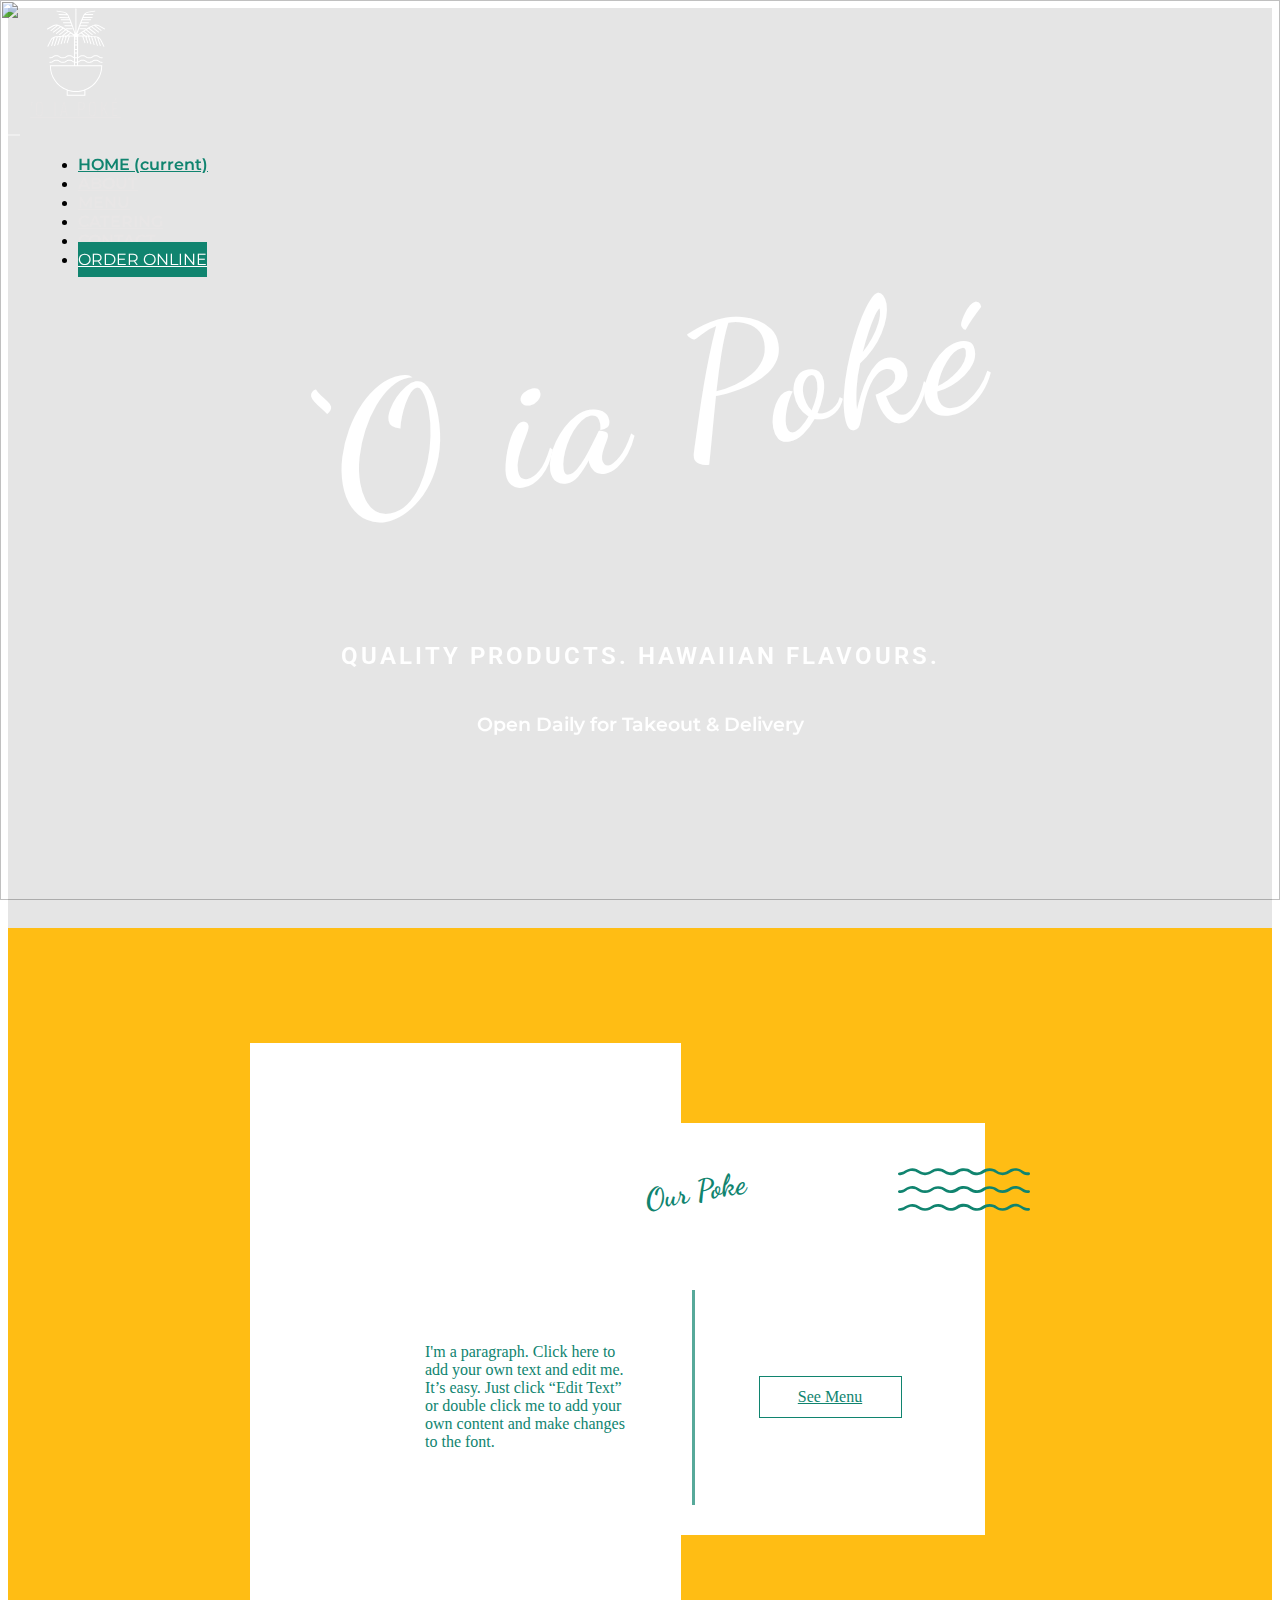
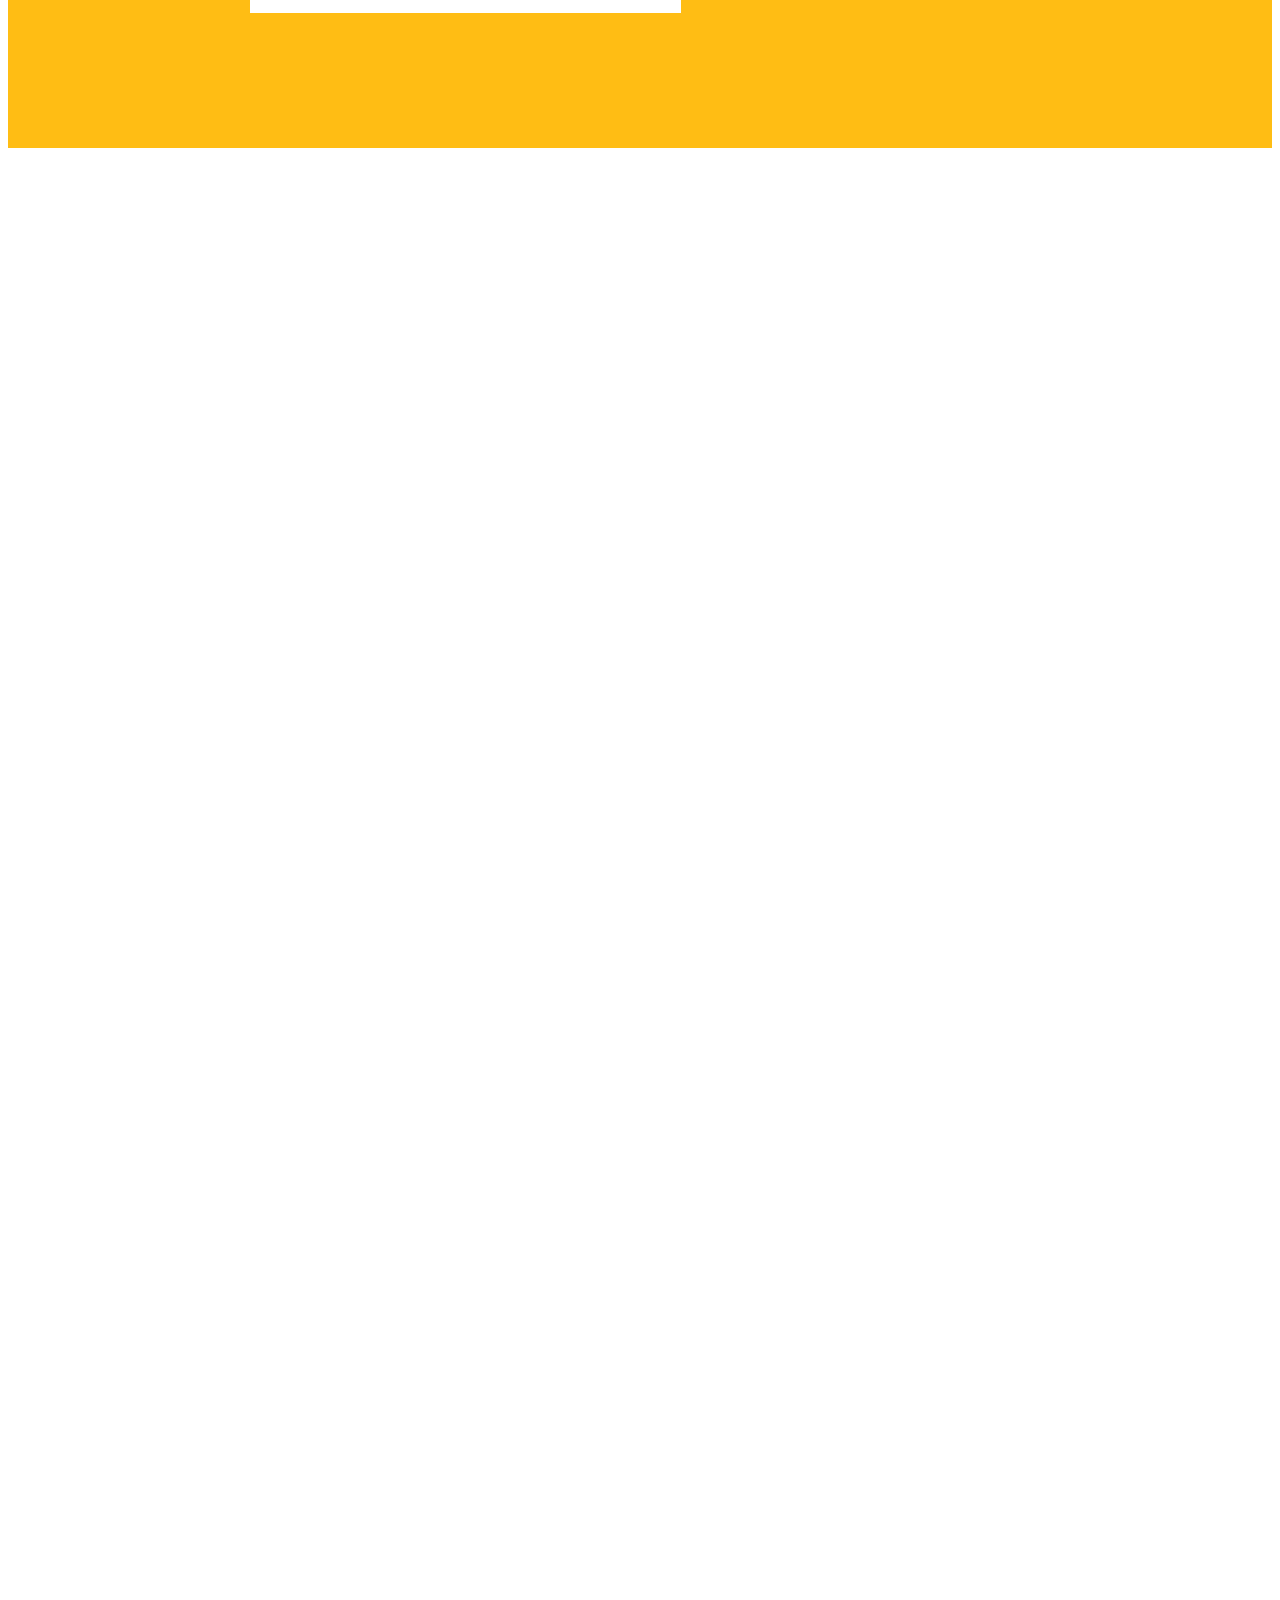
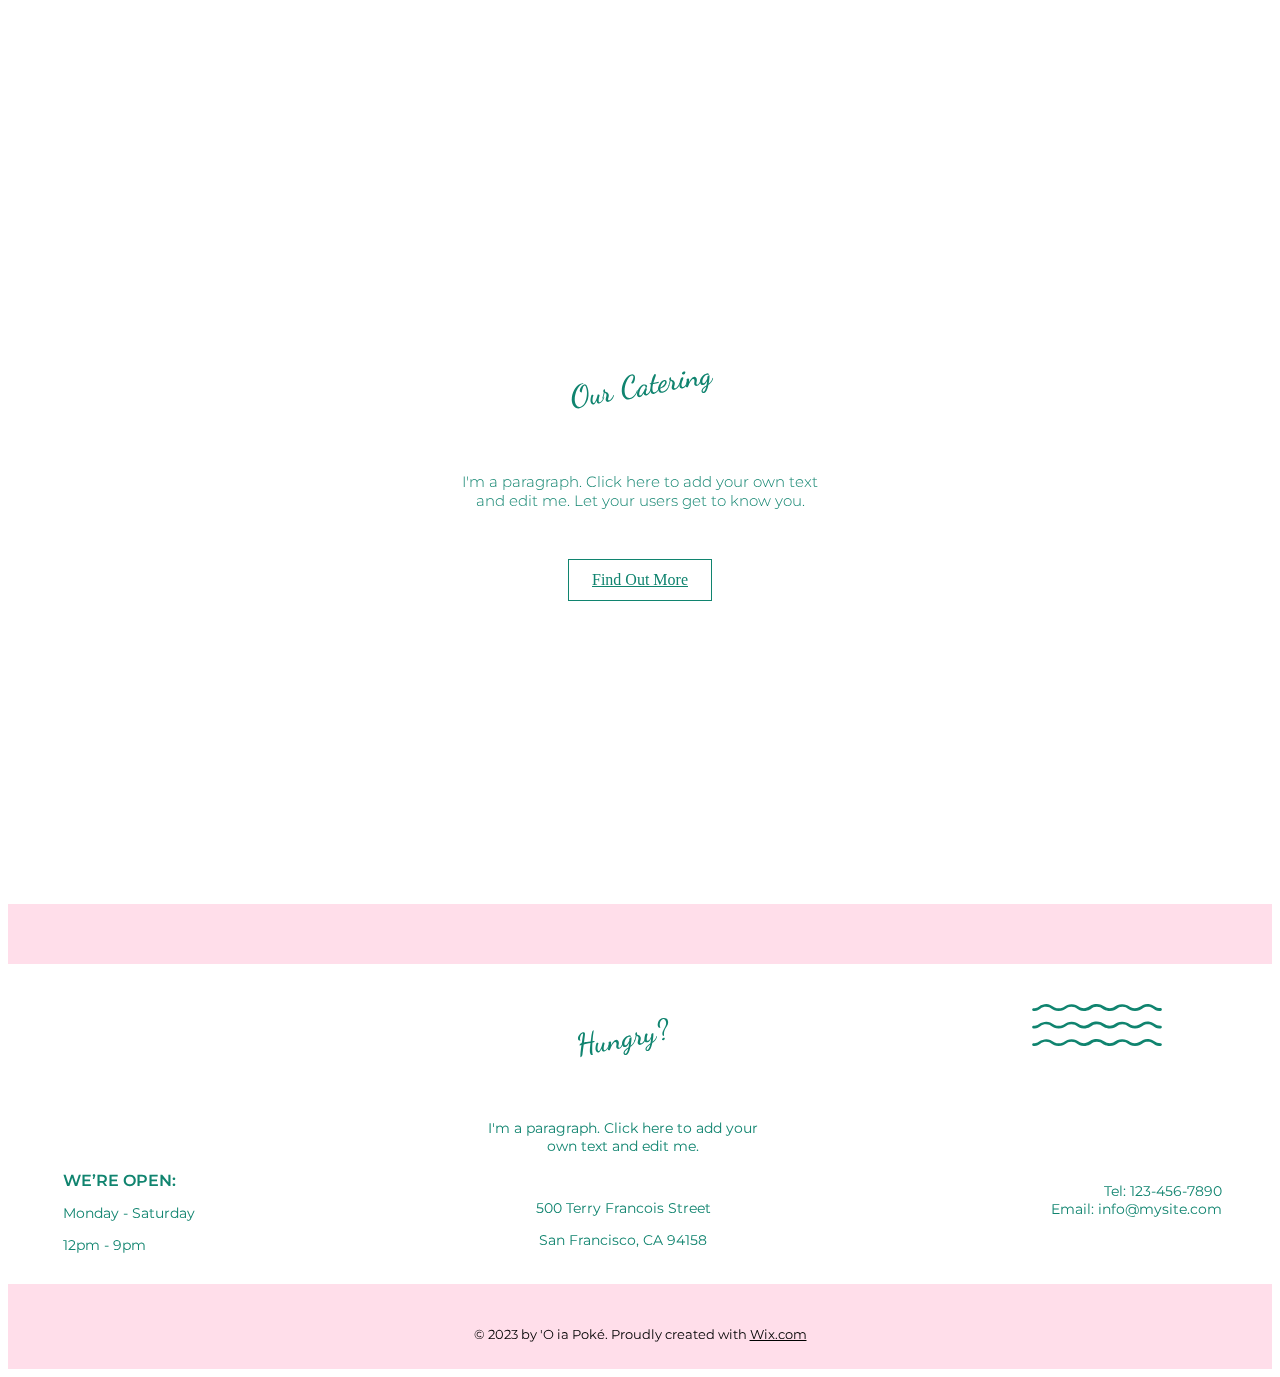
==== commit 5c0e7c3e: "added responsive" ====
--- a/index.html
+++ b/index.html
@@ -14,8 +14,9 @@
         integrity="sha384-vSIIfh2YWi9wW0r9iZe7RJPrKwp6bG+s9QZMoITbCckVJqGCCRhc+ccxNcdpHuYu" crossorigin="anonymous">
     <link rel="stylesheet" href="https://cdn.jsdelivr.net/npm/bootstrap@4.6.0/dist/css/bootstrap.min.css"
         integrity="sha384-B0vP5xmATw1+K9KRQjQERJvTumQW0nPEzvF6L/Z6nronJ3oUOFUFpCjEUQouq2+l" crossorigin="anonymous">
+    <link rel="stylesheet" href="./style.css">
     <link rel="stylesheet" href="./responsive.css">
-    <link rel="stylesheet" href="./style.css">
+
     <script src="https://code.jquery.com/jquery-3.5.1.slim.min.js"
         integrity="sha384-DfXdz2htPH0lsSSs5nCTpuj/zy4C+OGpamoFVy38MVBnE+IbbVYUew+OrCXaRkfj"
         crossorigin="anonymous"></script>
@@ -170,25 +171,25 @@
         <section class="bottombannerarea">
             <div class="botbannercnt">
                 <svg preserveAspectRatio="xMidYMid meet" data-bbox="13.271 11.872 253.453 158.258"
-                xmlns="http://www.w3.org/2000/svg" width="461" height="288" viewBox="13.271 11.872 253.453 158.258"
-                data-type="shape" role="img">
-                <g>
-                    <path fill="#fff"
-                        d="M255.952 13.997c-3.405 0-3.416-2.124-6.81-2.124-3.394 0-3.405 2.124-6.81 2.124s-3.416-2.124-6.81-2.124-3.405 2.124-6.81 2.124-3.416-2.124-6.81-2.124c-3.394 0-3.405 2.124-6.81 2.124s-3.416-2.124-6.81-2.124c-3.394 0-3.405 2.124-6.81 2.124s-3.416-2.124-6.81-2.124c-3.394 0-3.405 2.124-6.81 2.124s-3.416-2.124-6.81-2.124c-3.394 0-3.405 2.124-6.81 2.124s-3.416-2.124-6.81-2.124-3.405 2.124-6.81 2.124-3.416-2.124-6.81-2.124c-3.394 0-3.405 2.124-6.81 2.124s-3.416-2.124-6.81-2.124c-3.394 0-3.405 2.124-6.81 2.124s-3.416-2.124-6.81-2.124c-3.394 0-3.405 2.124-6.81 2.124s-3.416-2.124-6.81-2.124c-3.394 0-3.405 2.124-6.81 2.124s-3.416-2.124-6.81-2.124-3.405 2.124-6.81 2.124-3.416-2.124-6.81-2.124c-3.394 0-3.405 2.124-6.81 2.124s-3.416-2.124-6.81-2.124c-3.394 0-3.405 2.124-6.81 2.124s-3.416-2.124-6.81-2.124c-3.394 0-3.405 2.124-6.81 2.124s-3.416-2.125-6.81-2.125c-3.394 0-3.405 2.125-6.81 2.125s-3.416-2.125-6.81-2.125-3.405 2.125-6.81 2.125-3.416-2.125-6.81-2.125c-1.657 0-2.507.507-3.34 1.025-.506.816-.991 1.668-.991 3.293 0 3.405 2.124 3.416 2.124 6.81s-2.124 3.405-2.124 6.81 2.124 3.416 2.124 6.81c0 3.394-2.124 3.405-2.124 6.81s2.124 3.416 2.124 6.81c0 3.394-2.124 3.405-2.124 6.81s2.124 3.416 2.124 6.81c0 3.394-2.124 3.405-2.124 6.81s2.124 3.416 2.124 6.81c0 3.394-2.124 3.405-2.124 6.81s2.124 3.416 2.124 6.81c0 3.394-2.124 3.405-2.124 6.81s2.124 3.416 2.124 6.81c0 3.394-2.124 3.405-2.124 6.81s2.124 3.416 2.124 6.81c0 3.394-2.124 3.405-2.124 6.81s2.124 3.416 2.124 6.81c0 3.394-2.124 3.405-2.124 6.81s2.124 3.416 2.124 6.81-2.124 3.405-2.124 6.81 2.124 3.416 2.124 6.81-2.124 3.405-2.124 6.81c0 1.314.317 2.121.705 2.814 1.008.599 1.842 1.306 3.801 1.306 3.394 0 3.405-2.124 6.81-2.124s3.416 2.124 6.81 2.124 3.405-2.124 6.81-2.124 3.416 2.124 6.81 2.124c3.394 0 3.405-2.124 6.81-2.124s3.416 2.124 6.81 2.124c3.394 0 3.405-2.124 6.81-2.124s3.416 2.124 6.81 2.124c3.394 0 3.405-2.124 6.81-2.124s3.416 2.124 6.81 2.124c3.394 0 3.405-2.124 6.81-2.124s3.416 2.124 6.81 2.124c3.394 0 3.405-2.124 6.81-2.124s3.416 2.124 6.81 2.124c3.394 0 3.405-2.124 6.81-2.124s3.416 2.124 6.81 2.124c3.394 0 3.405-2.124 6.81-2.124s3.416 2.124 6.81 2.124c3.394 0 3.405-2.124 6.81-2.124s3.416 2.124 6.81 2.124c3.394 0 3.405-2.124 6.81-2.124s3.416 2.124 6.81 2.124c3.394 0 3.405-2.124 6.81-2.124s3.416 2.124 6.81 2.124 3.405-2.124 6.81-2.124 3.416 2.124 6.81 2.124 3.405-2.124 6.81-2.124 3.416 2.124 6.81 2.124 3.405-2.124 6.81-2.124 3.416 2.124 6.81 2.124c3.394 0 3.405-2.124 6.81-2.124s3.416 2.124 6.81 2.124c3.394 0 3.405-2.124 6.81-2.124s3.416 2.124 6.81 2.124c3.394 0 3.405-2.124 6.81-2.124s3.416 2.124 6.81 2.124c1.076 0 1.811-.214 2.423-.506.61-1.055 1.364-1.878 1.364-3.901 0-3.394-2.124-3.405-2.124-6.81s2.124-3.416 2.124-6.81c0-3.394-2.124-3.405-2.124-6.81s2.124-3.416 2.124-6.81c0-3.394-2.124-3.405-2.124-6.81s2.124-3.416 2.124-6.81c0-3.394-2.124-3.405-2.124-6.81s2.124-3.416 2.124-6.81-2.124-3.405-2.124-6.81 2.124-3.416 2.124-6.81c0-3.394-2.124-3.405-2.124-6.81s2.124-3.416 2.124-6.81c0-3.394-2.124-3.405-2.124-6.81s2.124-3.416 2.124-6.81c0-3.394-2.124-3.405-2.124-6.81s2.124-3.416 2.124-6.81c0-3.394-2.124-3.405-2.124-6.81s2.124-3.416 2.124-6.81c0-3.394-2.124-3.405-2.124-6.81s2.124-3.416 2.124-6.81c0-3.394-2.124-3.405-2.124-6.81s2.124-3.416 2.124-6.81c0-1.563-.451-2.408-.938-3.198-.744-.444-1.575-.833-3.025-.833-3.392.001-3.404 2.125-6.809 2.125z">
-                    </path>
-                </g>
-            </svg>
-            <div class="bottombannercontent">
-                <h1 class="bottombannertitle">
-                    Our Catering
-                </h1>
-                <p class="bottombannertitletext">
-                    I'm a paragraph. Click here to add your own text and edit me. Let your users get to know you.
-                </p>
-                <a href="#" class="findmore">
-                    Find Out More
-                </a>
-            </div>
+                    xmlns="http://www.w3.org/2000/svg" width="461" height="288" viewBox="13.271 11.872 253.453 158.258"
+                    data-type="shape" role="img">
+                    <g>
+                        <path fill="#fff"
+                            d="M255.952 13.997c-3.405 0-3.416-2.124-6.81-2.124-3.394 0-3.405 2.124-6.81 2.124s-3.416-2.124-6.81-2.124-3.405 2.124-6.81 2.124-3.416-2.124-6.81-2.124c-3.394 0-3.405 2.124-6.81 2.124s-3.416-2.124-6.81-2.124c-3.394 0-3.405 2.124-6.81 2.124s-3.416-2.124-6.81-2.124c-3.394 0-3.405 2.124-6.81 2.124s-3.416-2.124-6.81-2.124c-3.394 0-3.405 2.124-6.81 2.124s-3.416-2.124-6.81-2.124-3.405 2.124-6.81 2.124-3.416-2.124-6.81-2.124c-3.394 0-3.405 2.124-6.81 2.124s-3.416-2.124-6.81-2.124c-3.394 0-3.405 2.124-6.81 2.124s-3.416-2.124-6.81-2.124c-3.394 0-3.405 2.124-6.81 2.124s-3.416-2.124-6.81-2.124c-3.394 0-3.405 2.124-6.81 2.124s-3.416-2.124-6.81-2.124-3.405 2.124-6.81 2.124-3.416-2.124-6.81-2.124c-3.394 0-3.405 2.124-6.81 2.124s-3.416-2.124-6.81-2.124c-3.394 0-3.405 2.124-6.81 2.124s-3.416-2.124-6.81-2.124c-3.394 0-3.405 2.124-6.81 2.124s-3.416-2.125-6.81-2.125c-3.394 0-3.405 2.125-6.81 2.125s-3.416-2.125-6.81-2.125-3.405 2.125-6.81 2.125-3.416-2.125-6.81-2.125c-1.657 0-2.507.507-3.34 1.025-.506.816-.991 1.668-.991 3.293 0 3.405 2.124 3.416 2.124 6.81s-2.124 3.405-2.124 6.81 2.124 3.416 2.124 6.81c0 3.394-2.124 3.405-2.124 6.81s2.124 3.416 2.124 6.81c0 3.394-2.124 3.405-2.124 6.81s2.124 3.416 2.124 6.81c0 3.394-2.124 3.405-2.124 6.81s2.124 3.416 2.124 6.81c0 3.394-2.124 3.405-2.124 6.81s2.124 3.416 2.124 6.81c0 3.394-2.124 3.405-2.124 6.81s2.124 3.416 2.124 6.81c0 3.394-2.124 3.405-2.124 6.81s2.124 3.416 2.124 6.81c0 3.394-2.124 3.405-2.124 6.81s2.124 3.416 2.124 6.81c0 3.394-2.124 3.405-2.124 6.81s2.124 3.416 2.124 6.81-2.124 3.405-2.124 6.81 2.124 3.416 2.124 6.81-2.124 3.405-2.124 6.81c0 1.314.317 2.121.705 2.814 1.008.599 1.842 1.306 3.801 1.306 3.394 0 3.405-2.124 6.81-2.124s3.416 2.124 6.81 2.124 3.405-2.124 6.81-2.124 3.416 2.124 6.81 2.124c3.394 0 3.405-2.124 6.81-2.124s3.416 2.124 6.81 2.124c3.394 0 3.405-2.124 6.81-2.124s3.416 2.124 6.81 2.124c3.394 0 3.405-2.124 6.81-2.124s3.416 2.124 6.81 2.124c3.394 0 3.405-2.124 6.81-2.124s3.416 2.124 6.81 2.124c3.394 0 3.405-2.124 6.81-2.124s3.416 2.124 6.81 2.124c3.394 0 3.405-2.124 6.81-2.124s3.416 2.124 6.81 2.124c3.394 0 3.405-2.124 6.81-2.124s3.416 2.124 6.81 2.124c3.394 0 3.405-2.124 6.81-2.124s3.416 2.124 6.81 2.124c3.394 0 3.405-2.124 6.81-2.124s3.416 2.124 6.81 2.124c3.394 0 3.405-2.124 6.81-2.124s3.416 2.124 6.81 2.124 3.405-2.124 6.81-2.124 3.416 2.124 6.81 2.124 3.405-2.124 6.81-2.124 3.416 2.124 6.81 2.124 3.405-2.124 6.81-2.124 3.416 2.124 6.81 2.124c3.394 0 3.405-2.124 6.81-2.124s3.416 2.124 6.81 2.124c3.394 0 3.405-2.124 6.81-2.124s3.416 2.124 6.81 2.124c3.394 0 3.405-2.124 6.81-2.124s3.416 2.124 6.81 2.124c1.076 0 1.811-.214 2.423-.506.61-1.055 1.364-1.878 1.364-3.901 0-3.394-2.124-3.405-2.124-6.81s2.124-3.416 2.124-6.81c0-3.394-2.124-3.405-2.124-6.81s2.124-3.416 2.124-6.81c0-3.394-2.124-3.405-2.124-6.81s2.124-3.416 2.124-6.81c0-3.394-2.124-3.405-2.124-6.81s2.124-3.416 2.124-6.81-2.124-3.405-2.124-6.81 2.124-3.416 2.124-6.81c0-3.394-2.124-3.405-2.124-6.81s2.124-3.416 2.124-6.81c0-3.394-2.124-3.405-2.124-6.81s2.124-3.416 2.124-6.81c0-3.394-2.124-3.405-2.124-6.81s2.124-3.416 2.124-6.81c0-3.394-2.124-3.405-2.124-6.81s2.124-3.416 2.124-6.81c0-3.394-2.124-3.405-2.124-6.81s2.124-3.416 2.124-6.81c0-3.394-2.124-3.405-2.124-6.81s2.124-3.416 2.124-6.81c0-1.563-.451-2.408-.938-3.198-.744-.444-1.575-.833-3.025-.833-3.392.001-3.404 2.125-6.809 2.125z">
+                        </path>
+                    </g>
+                </svg>
+                <div class="bottombannercontent">
+                    <h1 class="bottombannertitle">
+                        Our Catering
+                    </h1>
+                    <p class="bottombannertitletext">
+                        I'm a paragraph. Click here to add your own text and edit me. Let your users get to know you.
+                    </p>
+                    <a href="#" class="findmore">
+                        Find Out More
+                    </a>
+                </div>
             </div>
             <img src="https://static.wixstatic.com/media/45d10e_01a8eb9619c64fbaa4c9a3cc8a22e6fb~mv2_d_2992_3740_s_4_2.jpg/v1/fill/w_1903,h_917,al_c,q_85,usm_0.66_1.00_0.01/45d10e_01a8eb9619c64fbaa4c9a3cc8a22e6fb~mv2_d_2992_3740_s_4_2.webp"
                 alt="">
@@ -206,35 +207,36 @@
                     Hungry?
                 </h1>
                 <p>I'm a paragraph. Click here to add your own text and edit me.</p>
-                    <div class="txt">
-                        <p>500 Terry Francois Street</p>
-                        <p>San Francisco, CA 94158</p>
-                    </div>
+                <div class="txt">
+                    <p>500 Terry Francois Street</p>
+                    <p>San Francisco, CA 94158</p>
+                </div>
             </div>
             <div class="footright">
                 <svg preserveAspectRatio="xMidYMid meet" data-bbox="47.499 83.002 105.003 33.999"
-                        xmlns="http://www.w3.org/2000/svg" width="132" height="42"
-                        viewBox="47.499 83.002 105.003 33.999" data-type="color" role="img">
-                        <defs>
-                            <style>
-                                #comp-js4ex0gm svg [data-color="1"] {
-                                    fill: #10846F;
-                                }
-                            </style>
-                        </defs>
-                        <g>
-                            <path fill="#10846f"
-                                d="M49.427 88.593c2.19-.202 3.483-1.009 4.678-1.817 1.393-1.009 2.886-1.514 4.578-1.514 2.289 0 3.384.707 4.578 1.514 1.294.808 2.787 1.817 5.673 1.817h.099c2.886 0 4.379-.909 5.673-1.817 1.294-.808 2.289-1.514 4.479-1.514 2.289 0 3.682.707 4.777 1.514 1.294.808 2.488 1.817 5.374 1.817h.1c1.692 0 3.384-.404 4.877-1.211.398-.202.697-.404.995-.606 1.194-.808 2.289-1.514 4.578-1.514s3.384.707 4.578 1.514c.299.202.597.404.995.606 1.493.808 3.284 1.211 4.976 1.211 2.886 0 4.379-1.009 5.673-1.817 1.194-.808 2.289-1.514 4.479-1.514 2.289 0 3.284.707 4.479 1.514 1.294.909 2.787 1.817 5.673 1.817h.1c2.886 0 4.379-1.009 5.673-1.817.796-.505 1.592-1.009 2.488-1.312 1.792-.505 4.18-.404 5.773.707l.896.606c1.095.808 2.389 1.615 4.678 1.817.823.073 2.155-.032 2.155-1.185 0-.591-.473-1.071-1.056-1.071-.97 0-1.901-.025-2.841-.356-.765-.269-1.453-.696-2.139-1.124-.697-.505-1.393-.909-2.289-1.211-.498-.202-.896-.303-1.493-.404-.597-.101-1.194-.202-1.891-.202-1.194 0-2.488.202-3.583.707-1.194.505-2.19 1.312-3.384 1.918-1.095.505-2.19.808-3.384.808-2.289 0-3.185-.808-4.479-1.615-1.294-.909-2.787-1.716-5.673-1.716s-4.578 1.009-5.872 1.817c-.597.404-1.194.808-1.891 1.11-2.389.909-4.777.101-6.867-1.211-.796-.505-1.592-1.01-2.389-1.312-1.792-.606-3.981-.707-5.773-.303-1.393.303-2.488.909-3.682 1.615-1.294.808-2.787 1.514-4.379 1.514s-2.986-.606-4.28-1.413c-1.294-.808-2.787-1.817-5.673-1.817s-4.379.909-5.673 1.817c-1.294.808-2.389 1.514-4.678 1.514-1.194 0-2.289-.202-3.384-.707-1.194-.606-2.289-1.514-3.583-2.019-3.085-1.312-6.37-.505-9.057 1.211-.796.505-1.592 1.01-2.588 1.211-.597.202-1.194.202-1.692.303-.498 0-1.095.101-1.294.707-.1.404 0 .909.398 1.211.399.202 1.096.202 1.494.202z"
-                                data-color="1"></path>
-                            <path fill="#10846f"
-                                d="M49.427 102.787c2.19-.202 3.483-1.01 4.678-1.817 1.393-1.009 2.886-1.514 4.578-1.514 2.289 0 3.384.707 4.578 1.514 1.294.808 2.787 1.817 5.673 1.817h.099c2.886 0 4.379-.909 5.673-1.817 1.294-.808 2.289-1.514 4.479-1.514 2.289 0 3.682.707 4.777 1.514 1.294.808 2.488 1.817 5.374 1.817h.1c1.692 0 3.384-.404 4.877-1.211.398-.202.697-.404.995-.606 1.194-.808 2.289-1.514 4.578-1.514s3.384.707 4.578 1.514c.299.202.597.404.995.606 1.493.808 3.284 1.211 4.976 1.211 2.886 0 4.379-1.01 5.673-1.817 1.194-.808 2.289-1.514 4.479-1.514 2.289 0 3.284.707 4.479 1.514 1.294.909 2.787 1.817 5.673 1.817h.1c2.886 0 4.379-1.01 5.673-1.817.796-.505 1.592-1.009 2.488-1.312 1.792-.505 4.18-.404 5.773.707l.896.606c1.095.808 2.389 1.615 4.678 1.817.823.073 2.155-.032 2.155-1.185 0-.591-.473-1.071-1.056-1.071-.97 0-1.901-.025-2.841-.356-.765-.269-1.453-.696-2.139-1.124-.697-.505-1.393-.909-2.289-1.211-.498-.202-.896-.303-1.493-.404-.597-.101-1.194-.202-1.891-.202-1.194 0-2.488.202-3.583.707-1.194.505-2.19 1.312-3.384 1.918-1.095.505-2.19.808-3.384.808-2.289 0-3.185-.808-4.479-1.615-1.294-.909-2.787-1.716-5.673-1.716s-4.578 1.01-5.872 1.817c-.597.404-1.194.808-1.891 1.11-2.389.909-4.777.101-6.867-1.211-.796-.505-1.592-1.01-2.389-1.312-1.792-.606-3.981-.707-5.773-.303-1.393.303-2.488.909-3.682 1.615-1.294.808-2.787 1.514-4.379 1.514s-2.986-.606-4.28-1.413c-1.294-.808-2.787-1.817-5.673-1.817s-4.379.909-5.673 1.817c-1.294.808-2.389 1.514-4.678 1.514-1.194 0-2.289-.202-3.384-.707-1.194-.606-2.289-1.514-3.583-2.019-3.085-1.312-6.37-.505-9.057 1.211-.796.505-1.592 1.01-2.588 1.211-.597.202-1.194.202-1.692.303-.498 0-1.095.101-1.294.707-.1.404 0 .909.398 1.211.399.202 1.096.202 1.494.202z"
-                                data-color="1"></path>
-                            <path fill="#10846f"
-                                d="M49.427 116.982c2.19-.202 3.483-1.01 4.678-1.817 1.393-1.01 2.886-1.514 4.578-1.514 2.289 0 3.384.707 4.578 1.514 1.294.808 2.787 1.817 5.673 1.817h.099c2.886 0 4.379-.909 5.673-1.817 1.294-.808 2.289-1.514 4.479-1.514 2.289 0 3.682.707 4.777 1.514 1.294.808 2.488 1.817 5.374 1.817h.1c1.692 0 3.384-.404 4.877-1.211.398-.202.697-.404.995-.606 1.194-.808 2.289-1.514 4.578-1.514s3.384.707 4.578 1.514c.299.202.597.404.995.606 1.493.808 3.284 1.211 4.976 1.211 2.886 0 4.379-1.01 5.673-1.817 1.194-.808 2.289-1.514 4.479-1.514 2.289 0 3.284.707 4.479 1.514 1.294.909 2.787 1.817 5.673 1.817h.1c2.886 0 4.379-1.01 5.673-1.817.796-.505 1.592-1.01 2.488-1.312 1.792-.505 4.18-.404 5.773.707l.896.606c1.095.808 2.389 1.615 4.678 1.817.823.073 2.155-.032 2.155-1.185 0-.591-.473-1.071-1.056-1.071-.97 0-1.901-.025-2.841-.356-.765-.269-1.453-.696-2.139-1.124-.697-.505-1.393-.909-2.289-1.211-.498-.202-.896-.303-1.493-.404-.597-.101-1.194-.202-1.891-.202-1.194 0-2.488.202-3.583.707-1.194.505-2.19 1.312-3.384 1.918-1.095.505-2.19.808-3.384.808-2.289 0-3.185-.808-4.479-1.615-1.294-.909-2.787-1.716-5.673-1.716s-4.578 1.009-5.872 1.817c-.597.404-1.194.808-1.891 1.11-2.389.909-4.777.101-6.867-1.211-.796-.505-1.592-1.009-2.389-1.312-1.792-.606-3.981-.707-5.773-.303-1.393.303-2.488.909-3.682 1.615-1.294.808-2.787 1.514-4.379 1.514s-2.986-.606-4.28-1.413c-1.294-.808-2.787-1.817-5.673-1.817s-4.379.909-5.673 1.817c-1.294.808-2.389 1.514-4.678 1.514-1.194 0-2.289-.202-3.384-.707-1.194-.606-2.289-1.514-3.583-2.019-3.085-1.312-6.37-.505-9.057 1.211-.796.505-1.592 1.009-2.588 1.211-.597.202-1.194.202-1.692.303-.498 0-1.095.101-1.294.707-.1.404 0 .909.398 1.211.399.202 1.096.202 1.494.202z"
-                                data-color="1"></path>
-                        </g>
-                    </svg>
-                <img src="https://static.wixstatic.com/media/45d10e_d042ccf0168d4c43841a50de5b3d75a4~mv2_d_5184_3888_s_4_2.jpg/v1/fill/w_139,h_100,al_c,q_80,usm_0.66_1.00_0.01/rajiv-bajaj-1284112-unsplash.webp" alt="">
+                    xmlns="http://www.w3.org/2000/svg" width="132" height="42" viewBox="47.499 83.002 105.003 33.999"
+                    data-type="color" role="img">
+                    <defs>
+                        <style>
+                            #comp-js4ex0gm svg [data-color="1"] {
+                                fill: #10846F;
+                            }
+                        </style>
+                    </defs>
+                    <g>
+                        <path fill="#10846f"
+                            d="M49.427 88.593c2.19-.202 3.483-1.009 4.678-1.817 1.393-1.009 2.886-1.514 4.578-1.514 2.289 0 3.384.707 4.578 1.514 1.294.808 2.787 1.817 5.673 1.817h.099c2.886 0 4.379-.909 5.673-1.817 1.294-.808 2.289-1.514 4.479-1.514 2.289 0 3.682.707 4.777 1.514 1.294.808 2.488 1.817 5.374 1.817h.1c1.692 0 3.384-.404 4.877-1.211.398-.202.697-.404.995-.606 1.194-.808 2.289-1.514 4.578-1.514s3.384.707 4.578 1.514c.299.202.597.404.995.606 1.493.808 3.284 1.211 4.976 1.211 2.886 0 4.379-1.009 5.673-1.817 1.194-.808 2.289-1.514 4.479-1.514 2.289 0 3.284.707 4.479 1.514 1.294.909 2.787 1.817 5.673 1.817h.1c2.886 0 4.379-1.009 5.673-1.817.796-.505 1.592-1.009 2.488-1.312 1.792-.505 4.18-.404 5.773.707l.896.606c1.095.808 2.389 1.615 4.678 1.817.823.073 2.155-.032 2.155-1.185 0-.591-.473-1.071-1.056-1.071-.97 0-1.901-.025-2.841-.356-.765-.269-1.453-.696-2.139-1.124-.697-.505-1.393-.909-2.289-1.211-.498-.202-.896-.303-1.493-.404-.597-.101-1.194-.202-1.891-.202-1.194 0-2.488.202-3.583.707-1.194.505-2.19 1.312-3.384 1.918-1.095.505-2.19.808-3.384.808-2.289 0-3.185-.808-4.479-1.615-1.294-.909-2.787-1.716-5.673-1.716s-4.578 1.009-5.872 1.817c-.597.404-1.194.808-1.891 1.11-2.389.909-4.777.101-6.867-1.211-.796-.505-1.592-1.01-2.389-1.312-1.792-.606-3.981-.707-5.773-.303-1.393.303-2.488.909-3.682 1.615-1.294.808-2.787 1.514-4.379 1.514s-2.986-.606-4.28-1.413c-1.294-.808-2.787-1.817-5.673-1.817s-4.379.909-5.673 1.817c-1.294.808-2.389 1.514-4.678 1.514-1.194 0-2.289-.202-3.384-.707-1.194-.606-2.289-1.514-3.583-2.019-3.085-1.312-6.37-.505-9.057 1.211-.796.505-1.592 1.01-2.588 1.211-.597.202-1.194.202-1.692.303-.498 0-1.095.101-1.294.707-.1.404 0 .909.398 1.211.399.202 1.096.202 1.494.202z"
+                            data-color="1"></path>
+                        <path fill="#10846f"
+                            d="M49.427 102.787c2.19-.202 3.483-1.01 4.678-1.817 1.393-1.009 2.886-1.514 4.578-1.514 2.289 0 3.384.707 4.578 1.514 1.294.808 2.787 1.817 5.673 1.817h.099c2.886 0 4.379-.909 5.673-1.817 1.294-.808 2.289-1.514 4.479-1.514 2.289 0 3.682.707 4.777 1.514 1.294.808 2.488 1.817 5.374 1.817h.1c1.692 0 3.384-.404 4.877-1.211.398-.202.697-.404.995-.606 1.194-.808 2.289-1.514 4.578-1.514s3.384.707 4.578 1.514c.299.202.597.404.995.606 1.493.808 3.284 1.211 4.976 1.211 2.886 0 4.379-1.01 5.673-1.817 1.194-.808 2.289-1.514 4.479-1.514 2.289 0 3.284.707 4.479 1.514 1.294.909 2.787 1.817 5.673 1.817h.1c2.886 0 4.379-1.01 5.673-1.817.796-.505 1.592-1.009 2.488-1.312 1.792-.505 4.18-.404 5.773.707l.896.606c1.095.808 2.389 1.615 4.678 1.817.823.073 2.155-.032 2.155-1.185 0-.591-.473-1.071-1.056-1.071-.97 0-1.901-.025-2.841-.356-.765-.269-1.453-.696-2.139-1.124-.697-.505-1.393-.909-2.289-1.211-.498-.202-.896-.303-1.493-.404-.597-.101-1.194-.202-1.891-.202-1.194 0-2.488.202-3.583.707-1.194.505-2.19 1.312-3.384 1.918-1.095.505-2.19.808-3.384.808-2.289 0-3.185-.808-4.479-1.615-1.294-.909-2.787-1.716-5.673-1.716s-4.578 1.01-5.872 1.817c-.597.404-1.194.808-1.891 1.11-2.389.909-4.777.101-6.867-1.211-.796-.505-1.592-1.01-2.389-1.312-1.792-.606-3.981-.707-5.773-.303-1.393.303-2.488.909-3.682 1.615-1.294.808-2.787 1.514-4.379 1.514s-2.986-.606-4.28-1.413c-1.294-.808-2.787-1.817-5.673-1.817s-4.379.909-5.673 1.817c-1.294.808-2.389 1.514-4.678 1.514-1.194 0-2.289-.202-3.384-.707-1.194-.606-2.289-1.514-3.583-2.019-3.085-1.312-6.37-.505-9.057 1.211-.796.505-1.592 1.01-2.588 1.211-.597.202-1.194.202-1.692.303-.498 0-1.095.101-1.294.707-.1.404 0 .909.398 1.211.399.202 1.096.202 1.494.202z"
+                            data-color="1"></path>
+                        <path fill="#10846f"
+                            d="M49.427 116.982c2.19-.202 3.483-1.01 4.678-1.817 1.393-1.01 2.886-1.514 4.578-1.514 2.289 0 3.384.707 4.578 1.514 1.294.808 2.787 1.817 5.673 1.817h.099c2.886 0 4.379-.909 5.673-1.817 1.294-.808 2.289-1.514 4.479-1.514 2.289 0 3.682.707 4.777 1.514 1.294.808 2.488 1.817 5.374 1.817h.1c1.692 0 3.384-.404 4.877-1.211.398-.202.697-.404.995-.606 1.194-.808 2.289-1.514 4.578-1.514s3.384.707 4.578 1.514c.299.202.597.404.995.606 1.493.808 3.284 1.211 4.976 1.211 2.886 0 4.379-1.01 5.673-1.817 1.194-.808 2.289-1.514 4.479-1.514 2.289 0 3.284.707 4.479 1.514 1.294.909 2.787 1.817 5.673 1.817h.1c2.886 0 4.379-1.01 5.673-1.817.796-.505 1.592-1.01 2.488-1.312 1.792-.505 4.18-.404 5.773.707l.896.606c1.095.808 2.389 1.615 4.678 1.817.823.073 2.155-.032 2.155-1.185 0-.591-.473-1.071-1.056-1.071-.97 0-1.901-.025-2.841-.356-.765-.269-1.453-.696-2.139-1.124-.697-.505-1.393-.909-2.289-1.211-.498-.202-.896-.303-1.493-.404-.597-.101-1.194-.202-1.891-.202-1.194 0-2.488.202-3.583.707-1.194.505-2.19 1.312-3.384 1.918-1.095.505-2.19.808-3.384.808-2.289 0-3.185-.808-4.479-1.615-1.294-.909-2.787-1.716-5.673-1.716s-4.578 1.009-5.872 1.817c-.597.404-1.194.808-1.891 1.11-2.389.909-4.777.101-6.867-1.211-.796-.505-1.592-1.009-2.389-1.312-1.792-.606-3.981-.707-5.773-.303-1.393.303-2.488.909-3.682 1.615-1.294.808-2.787 1.514-4.379 1.514s-2.986-.606-4.28-1.413c-1.294-.808-2.787-1.817-5.673-1.817s-4.379.909-5.673 1.817c-1.294.808-2.389 1.514-4.678 1.514-1.194 0-2.289-.202-3.384-.707-1.194-.606-2.289-1.514-3.583-2.019-3.085-1.312-6.37-.505-9.057 1.211-.796.505-1.592 1.009-2.588 1.211-.597.202-1.194.202-1.692.303-.498 0-1.095.101-1.294.707-.1.404 0 .909.398 1.211.399.202 1.096.202 1.494.202z"
+                            data-color="1"></path>
+                    </g>
+                </svg>
+                <img src="https://static.wixstatic.com/media/45d10e_d042ccf0168d4c43841a50de5b3d75a4~mv2_d_5184_3888_s_4_2.jpg/v1/fill/w_139,h_100,al_c,q_80,usm_0.66_1.00_0.01/rajiv-bajaj-1284112-unsplash.webp"
+                    alt="">
                 <div class="txtright">
                     <p>Tel: 123-456-7890</p>
                     <p>Email: info@mysite.com</p>
--- a/style.css
+++ b/style.css
@@ -82,7 +82,7 @@
     color: #10846f!important;
 }
 
-.color-different {
+.nav-item .color-different {
     color: #e8e6e6!important;
 }
 
@@ -284,12 +284,12 @@
 .allphotos {
     display: flex;
     flex-wrap: wrap;
-    justify-content: space-between;
-    width: 1725px;
+    justify-content: space-around;
+    width: 1760px;
     margin: 0px auto 80px;
 }
 
-.photoarea div {
+.allphotos div {
     margin-top: 80px;
     display: flex;
     align-items: flex-end;
@@ -303,10 +303,9 @@
     
 }
 
-.fa-heart:hover {
+.ph:hover i{
     visibility: visible;
 }
-
 
 
 .photo {
@@ -387,6 +386,10 @@
     z-index: -1;
     top: 0px;
     left: 0px;
+    bottom: 0px;
+    right: 0px;
+    width: 100%;
+    height: 100%;
     object-fit: cover;
 }
 
--- a/responsive.css
+++ b/responsive.css
@@ -0,0 +1,57 @@
+@media screen and (max-width: 780px) {
+    main  {
+        width: 780px!important;
+    }    
+    footer {
+        width: 780px!important;
+    }
+
+    .allphotos {
+        margin: auto;
+        justify-content: space-around;
+        align-items: center;
+        padding-bottom: 100px;
+        box-sizing: border-box;
+        flex-wrap: wrap;
+    }
+
+    .allphotos .ph {
+        width: 300px;
+        height: 300px;
+    }
+
+    footer {
+        padding-top: 0px;
+        justify-content: space-between;
+        box-sizing: border-box;
+    }
+
+    .copyright p {
+        margin-bottom: 60px;
+        color: #f8b1d3;
+        width: 200px;
+        text-align: center;
+    }
+
+    .copyright a {
+        color: #f8b1d3!important;
+        text-decoration: underline #f8b1d3!important;
+        
+    }
+
+    .positionimages .position-relative .backgroundimage {
+        left: 50px;
+    }
+
+    .svguna {
+        right: 20px;
+    }
+
+    .navbar-toggler-icon {
+        width: 80px;
+        height: 80px;
+        object-fit: cover;
+    }
+
+
+}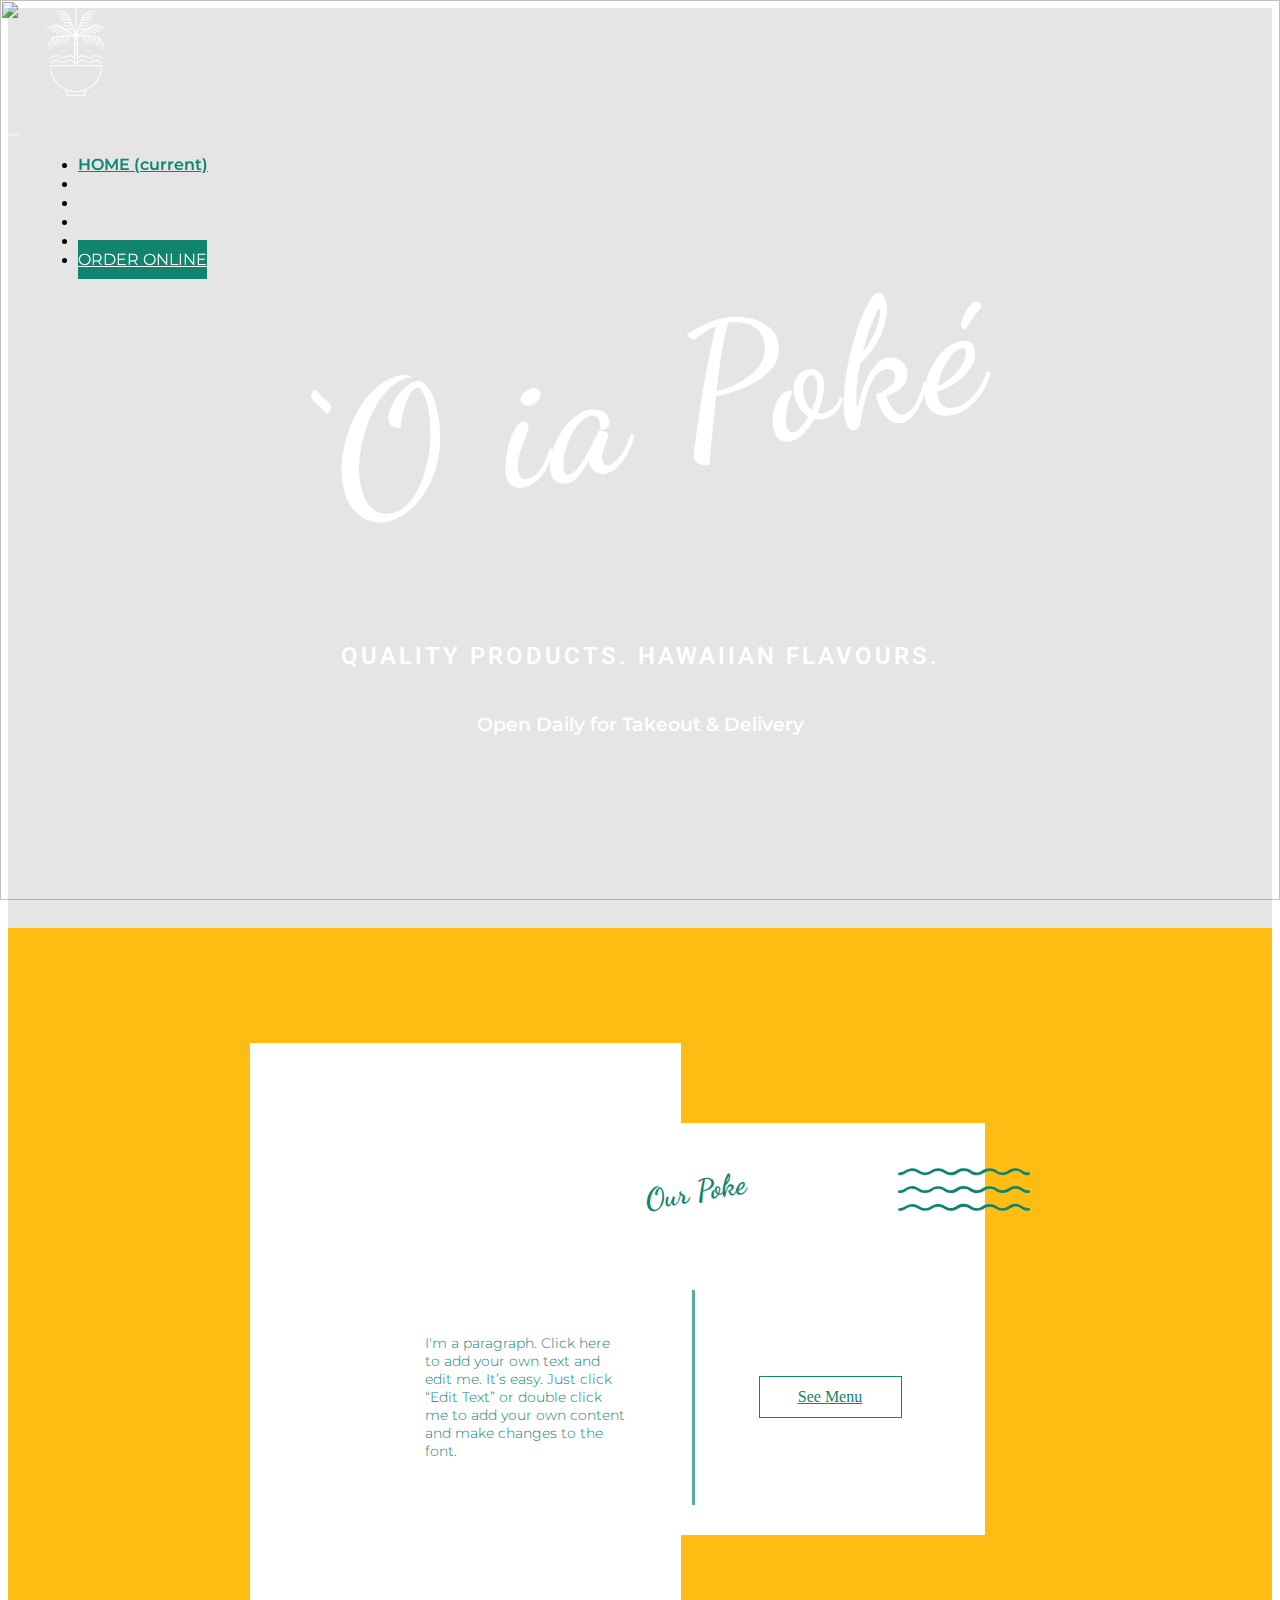
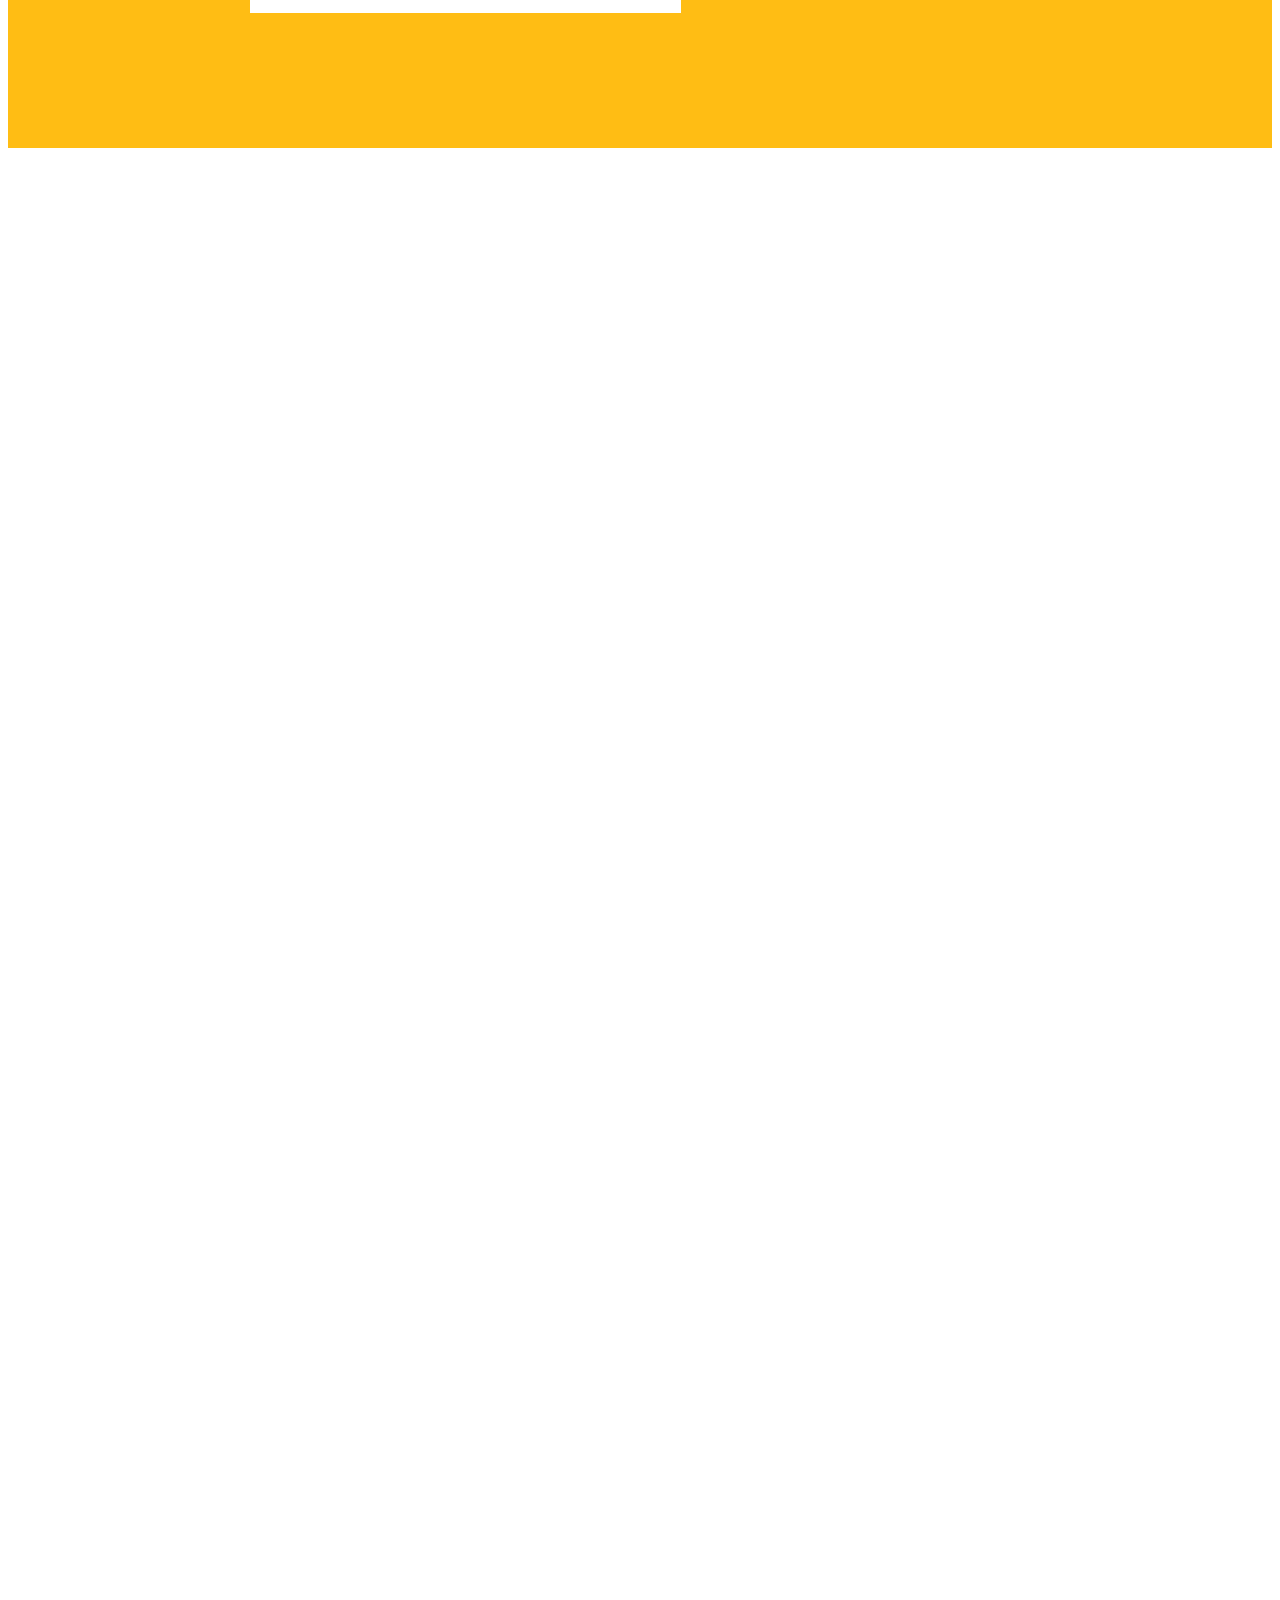
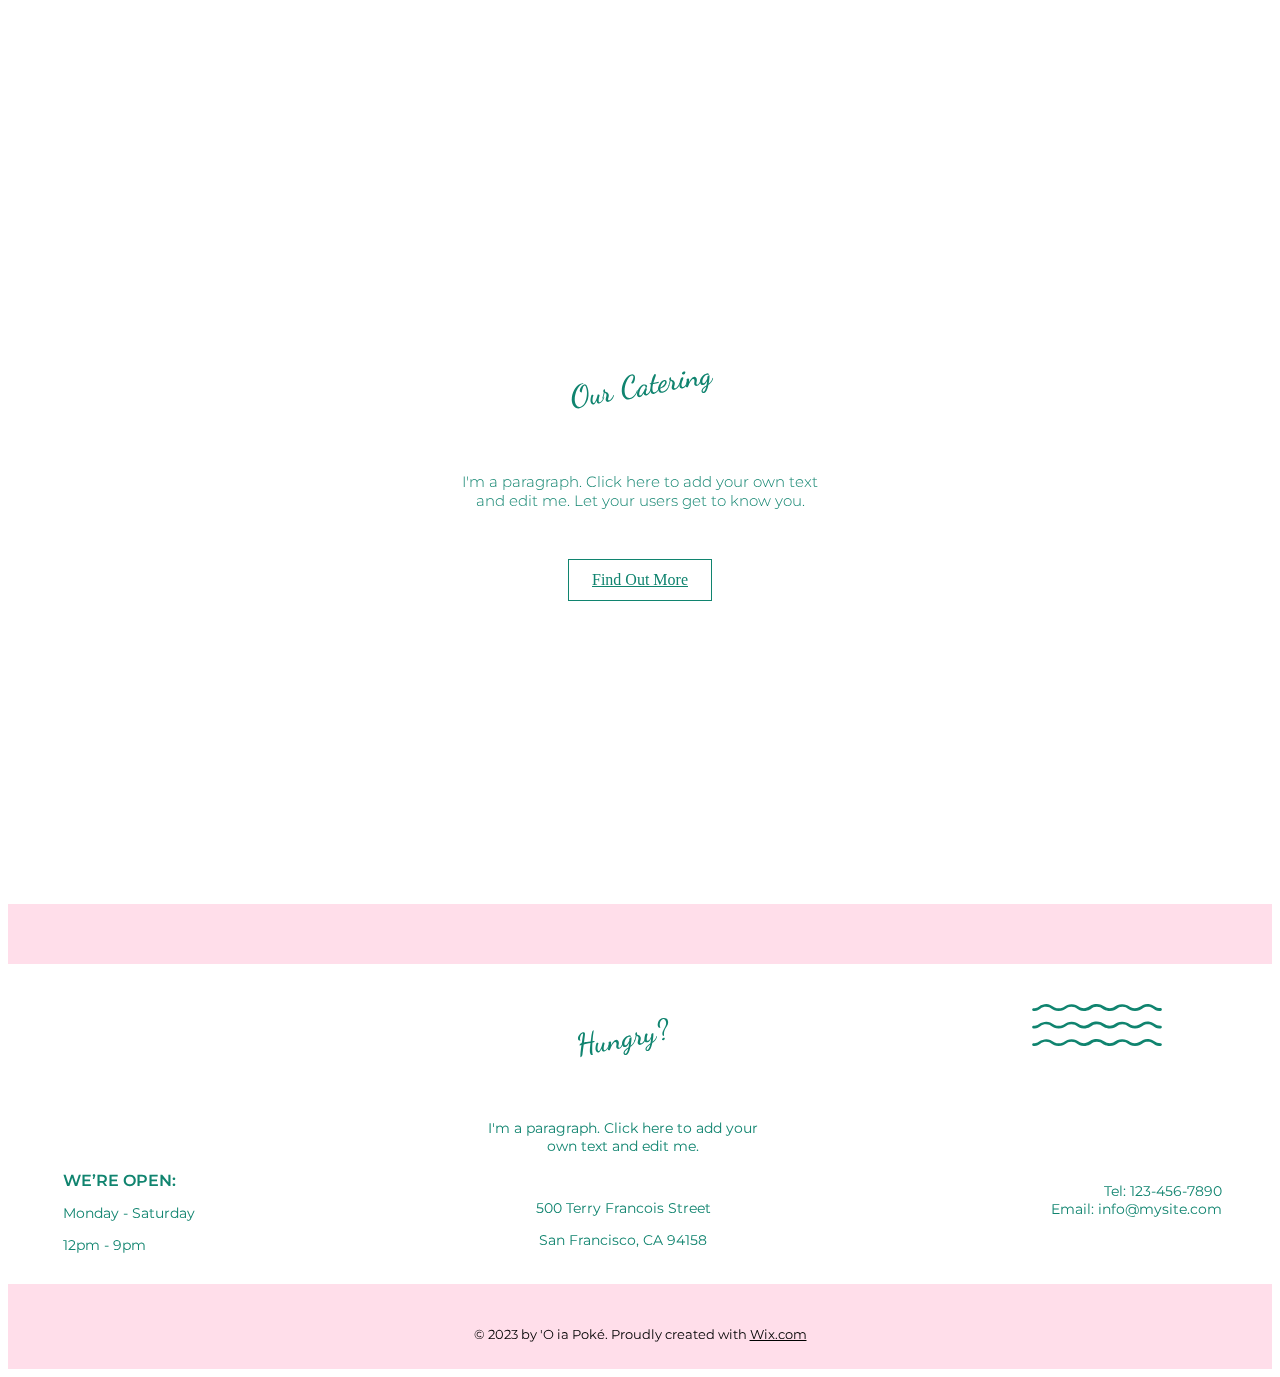
==== commit f72bfad2: "added fade effect on page" ====
--- a/index.html
+++ b/index.html
@@ -5,7 +5,7 @@
     <meta charset="UTF-8">
     <meta http-equiv="X-UA-Compatible" content="IE=edge">
     <meta name="viewport" content="width=device-width, initial-scale=1.0">
-    <title>Document</title>
+    <title>თენგიზ მიქაუტაძე</title>
     <link href="https://fonts.googleapis.com/css2?family=Oswald:wght@200;400;600&display=swap" rel="stylesheet">
     <link
         href="https://fonts.googleapis.com/css2?family=Dancing+Script:wght@400;500;600;700&family=Montserrat:wght@100;200;300;400;500;600&family=Roboto:wght@100;300;400;500&display=swap"
@@ -63,16 +63,17 @@
             <div class="collapse navbar-collapse" id="navbarNav">
                 <ul class="navbar-nav">
                     <li class="nav-item active">
-                        <a class="nav-link hover-different" href="#">HOME <span class="sr-only">(current)</span></a>
-                    </li>
-                    <li class="nav-item">
-                        <a class="nav-link color-different hover-different" href="#">ABOUT</a>
+                        <a class="nav-link hover-different" href="./index.html">HOME <span
+                                class="sr-only">(current)</span></a>
+                    </li>
+                    <li class="nav-item">
+                        <a class="nav-link color-different hover-different" href="./about.html">ABOUT</a>
                     </li>
                     <li class="nav-item">
                         <a class="nav-link color-different hover-different" href="#">MENU</a>
                     </li>
                     <li class="nav-item">
-                        <a class="nav-link color-different hover-different" href="#" tabindex="-1">CATERING</a>
+                        <a class="nav-link color-different hover-different" href="./catering.html" tabindex="-1">CATERING</a>
                     </li>
                     <li class="nav-item">
                         <a class="nav-link color-different hover-different" href="#" tabindex="-1">CONTACT</a>
@@ -186,7 +187,7 @@
                     <p class="bottombannertitletext">
                         I'm a paragraph. Click here to add your own text and edit me. Let your users get to know you.
                     </p>
-                    <a href="#" class="findmore">
+                    <a href="./catering.html" class="findmore">
                         Find Out More
                     </a>
                 </div>
@@ -247,6 +248,23 @@
             <p>© 2023 by 'O ia Poké. Proudly created with <a href="#">Wix.com</a></p>
         </div>
     </footer>
+    <script>
+        document.body.classList.add('fade');
+      </script>
+       <script>
+        document.addEventListener("DOMContentLoaded", () => {
+          window.setTimeout(function() {
+            document.body.className = '';
+          }, 230);
+        });
+      </script>
+      <script>
+        document.addEventListener("DOMContentLoaded", () => {
+          window.setTimeout(function() {
+            document.body.classList.remove('fade');
+          }, 230);
+        });
+      </script>
 </body>
 
 </html>--- a/style.css
+++ b/style.css
@@ -2,6 +2,10 @@
 font-family: 'Montserrat', sans-serif;
 font-family: 'Roboto', sans-serif; 
 font-family: 'Oswald', sans-serif; */
+
+main {
+    width: 100%;
+}
 
 .navbar-toggler {
     border: none!important;
@@ -66,25 +70,23 @@
     width: 100%;
 }
 
-.active .nav-link {
-    color: #10846f!important;
-}
-
-.navbar-nav .nav-link {
+.nav-link {
     font-family: 'Montserrat', sans-serif;
     font-size: 16px;
     font-weight: 600;
     transition-duration: 0.3s!important;
     padding: 8px 0px!important;
+    color: #e8e6e6!important;
+}
+
+.active .nav-link {
+    color: #10846f!important;
 }
 
 .navbar-nav .hover-different:hover {
     color: #10846f!important;
 }
 
-.nav-item .color-different {
-    color: #e8e6e6!important;
-}
 
 .btn-green {
     background-color: #10846f!important;
@@ -166,6 +168,19 @@
     display: flex;
     align-items: center;
     justify-content: center;
+    animation-name: bottomtotopsecond;
+    animation-duration: 0.8s;
+    animation-timing-function: linear;
+    animation-delay: 1s;
+}
+
+@keyframes bottomtotopsecond {
+    0% {
+        top: 200px;
+    }
+    100% {
+        top: 115px;
+    }
 }
 
 .positionimagecontent {
@@ -181,6 +196,19 @@
     position: absolute;
     top: 195px;
     right: 45px;
+    animation-name: rigthtoleft;
+    animation-duration: 0.8s;
+    animation-timing-function: linear;
+    animation-delay: 1s;
+}
+
+@keyframes rigthtoleft {
+    0%{
+        right: -50px;
+    }
+    100% {
+        right: 45px;
+    }
 }
 
 .gverdigverd {
@@ -243,6 +271,18 @@
     right: 0px;
     top: 240px;
     z-index: 1;
+    animation: righttoleftsvg linear 0.8s;
+    animation-delay: 1s;
+    
+}
+
+@keyframes righttoleftsvg {
+    0% {
+        right: -80px;
+    }
+    100% {
+        right: 0px;
+    }
 }
 
 .sidebar ul {
@@ -269,7 +309,7 @@
 .sidebar ul li a {
     color: #10846f;
     font-size: 16px;
-    
+    transition-duration: 0.2s;
 }
 
 .photoarea {
@@ -397,6 +437,7 @@
     position: relative;
 }
 
+
 .bottombannercontent {
     position: absolute;
     top: 0px;
@@ -563,4 +604,301 @@
 .copyright p a {
     text-decoration: underline black;
     color: black;
+}
+
+.bannerimagearea {
+    height: 1209px;
+    background-color: rgb(255 189 20);
+    display: flex;
+    justify-content: center;
+    align-items: center;
+}
+
+.positionrelative {
+    height: 860px;
+    width: 956px;
+    position: relative;
+}
+
+.normimage {
+    position: absolute;
+    left: 0px;
+    top: 0px;
+    animation-name: lefttoright;
+    animation-duration: 0.8s;
+    animation-timing-function: linear;
+}
+
+.borderimg  {
+    position: absolute;
+    right: 0px;
+    bottom: 0px;
+    border: solid white 10px;
+    animation-name: bottomtotop;
+    animation-duration: 0.8s;
+    animation-timing-function: linear;
+}
+
+.bannerimageareacontent {
+    width: 620px;
+    height: 410px;
+    display: flex;
+    flex-direction: column;
+    justify-content: space-around;
+    align-items: center;
+    padding: 20px;
+    box-sizing: border-box;
+    background-color: #fff;
+    z-index: 9;
+    position: absolute;
+    top: 65px;
+    left: 170px;
+}
+
+.bannerimageareacontent p {
+    text-align: center;
+    width: 458px;
+    font-family: 'Montserrat', sans-serif;
+    font-size: 15px;
+    color: #10846f!important;
+}
+
+.bannerimageareacontent h1 {
+    transform: rotate(350deg);
+    color: rgb(16 132 111)!important;
+    font-family: 'Dancing Script', cursive;
+    font-size: 30px;
+    font-weight: 700;
+}
+
+.lefttext {
+    font-family: 'Montserrat', sans-serif;
+    font-size: 14px;
+    font-weight: 300;
+}
+
+.dancingimages img {
+    width: 100px;
+    height: 120px;
+    object-fit: cover;
+    margin-left: 20px;
+}
+
+.dancingimages {
+    display: flex;
+    justify-content: center;
+    width: 517px;
+    height: 386px;
+    align-items: center;
+    position: absolute;
+    left: 0px;
+    bottom: 0px;
+}
+
+@keyframes lefttoright {
+    0% {
+        left: -70px;
+        
+    }
+    100% {
+        left: 0px;
+        
+    }
+}
+
+@keyframes bottomtotop {
+    0% {
+        bottom: -70px;
+    }
+    100% {
+        bottom: 0px;
+    }
+}
+
+.orangebackground {
+    min-height:1450px;
+    width: 100%;
+    display: flex;
+    flex-direction: column;
+    align-items: center;
+    background-color: rgb(255 189 20);
+    justify-content: space-around;
+}
+
+.upper {
+    display: flex;
+    flex-direction: column;
+    align-items: center;
+    min-height: 450px;
+    width: 680px;
+    
+    height: 50%;
+    
+    margin-top: 177px;
+    box-sizing: border-box;
+}
+
+.uppercont {
+    display: flex;
+    flex-direction: column;
+    align-items: center;
+    justify-content: space-evenly;
+    height: 450px;
+    width: 100%;
+    padding: 20px;
+    background-color: #fff;
+    box-shadow: -8.53px 9.81px 31px 0px rgba(250,58,0,0.28)!important;
+}
+
+.upperconttext {
+    width: 458px;
+    text-align: center;
+    font-family: 'Montserrat', sans-serif;
+    font-size: 16px;
+    font-weight: 300;
+    color: #10846f!important;
+}
+
+.uppercont p, .uppercont h1 {
+    margin: 0px;
+}
+
+.undertitle {
+    font-family: 'Montserrat', sans-serif;
+    font-size: 16px;
+    font-weight: 300;
+    color: #10846f!important;
+}
+
+.upperconttitle {
+    transform: rotate(350deg);
+    color: rgb(16 132 111)!important;
+    font-family: 'Dancing Script', cursive;
+    font-size: 30px;
+    font-weight: 700;
+}
+
+.downer {
+    height: 50%;
+    display: flex;
+    justify-content: center;
+    flex-direction: column;
+    padding-top: 160px;
+    box-sizing: border-box;
+}
+
+.posters {
+    width: 1744px;
+    margin: auto;
+    display: flex;
+    justify-content: space-between;
+    
+    align-items: center;
+}
+
+.post {
+    height: 531px;
+    width: 530px;
+    display: flex;
+    align-items: center;
+    justify-content: center;
+    position: relative;
+}
+
+.post svg {
+    height: 249px;
+    width: 249px;
+
+}
+
+.post .onsvg {
+    position: absolute;
+    left: 0px;
+    right: 0px;
+    margin: auto;
+    top: 140px;
+    height: 249px;
+    width: 249px;
+    display: flex;
+    flex-direction: column;
+    align-items: center;
+    justify-content: space-evenly;
+    padding: 10px;
+    box-sizing: border-box;
+}
+
+.onsvgtext {
+    width: 193px;
+    text-align: center;
+    font-family: 'Montserrat', sans-serif;
+    font-size: 14px;
+    font-weight: 300;
+    color: #10846f!important;
+    margin: 0px;
+}
+
+.onsvgtitle {
+    font-family: 'Roboto', sans-serif;
+    font-size: 22px;
+    font-weight: 500;
+    color: #10846f!important;
+}
+
+.bckg1 {
+    background-image: url("https://static.wixstatic.com/media/45d10e_52a9942222424df5bf1ce3d4443b0aa1~mv2_d_5760_3840_s_4_2.jpg/v1/fill/w_538,h_531,al_r,q_80,usm_0.66_1.00_0.01/45d10e_52a9942222424df5bf1ce3d4443b0aa1~mv2_d_5760_3840_s_4_2.webp");
+    background-size: cover;
+    background-repeat: no-repeat;
+}
+
+.bckg2 {
+    background-image: url("https://static.wixstatic.com/media/45d10e_23d82268f7004631a262b264314cb8b0~mv2.jpg/v1/fill/w_521,h_531,al_c,q_80,usm_0.66_1.00_0.01/45d10e_23d82268f7004631a262b264314cb8b0~mv2.webp");
+    background-size: cover;
+    background-repeat: no-repeat;
+}
+
+.bckg3 {
+    background-size: cover;
+    background-repeat: no-repeat;
+    background-image: url("https://static.wixstatic.com/media/45d10e_9e11e8445a10406ca5a58855c236742a~mv2_d_1920_1280_s_2.jpg/v1/fill/w_521,h_531,al_c,q_80,usm_0.66_1.00_0.01/45d10e_9e11e8445a10406ca5a58855c236742a~mv2_d_1920_1280_s_2.webp");
+
+}
+
+.btncontact {
+    margin: auto;
+    width: 200px;
+    height: 200px;
+    display: flex;
+    justify-content: center;
+    align-items: center;
+}
+
+.contactbtn {
+    background-color: #10846f;
+    color: #fff!important;
+    width: 142px;
+    height: 43px;
+    display: flex;
+    justify-content: center;
+    align-items: center;
+    transition-duration: 0.4s;
+}
+
+.contactbtn:hover {
+    background-color: #fff;
+    color: #10846f!important;
+    text-decoration: none;
+}
+
+.sidebar ul li:hover a {
+    color: #fff!important;
+}
+
+body {
+    opacity: 1;
+    transition-duration: 1.7s;
+    transition-property: opacity;
+}
+
+body.fade {
+    opacity: 0;
 }--- a/responsive.css
+++ b/responsive.css
@@ -53,5 +53,49 @@
         object-fit: cover;
     }
 
+    .normimage {
+        left: 90px;
+        top: 300px;
+        z-index: 8;
+    }
+    .borderimg {
+        right: 90px;
+        top: 250px;
+
+    }
+
+    .bannerimageareacontent {
+        top: -200px;
+        right: 0px;
+        left: 0px;
+        margin: auto;
+    }
+
+    .bannerimagearea {
+        height: 1709px;
+    }
+
+    .dancingimages {
+        bottom: -400px;
+        right: 0px;
+        left: 0px;
+        margin: auto;
+        justify-content: space-between;
+    }
+
+    .posters {
+        flex-direction: column;
+        width: 780px;
+        justify-content: space-between;
+        min-height: 900px;
+    }
+
+    .post {
+        margin-top: 100px;
+    }
+
+    .downer {
+        width: 780px;
+    }
 
 }